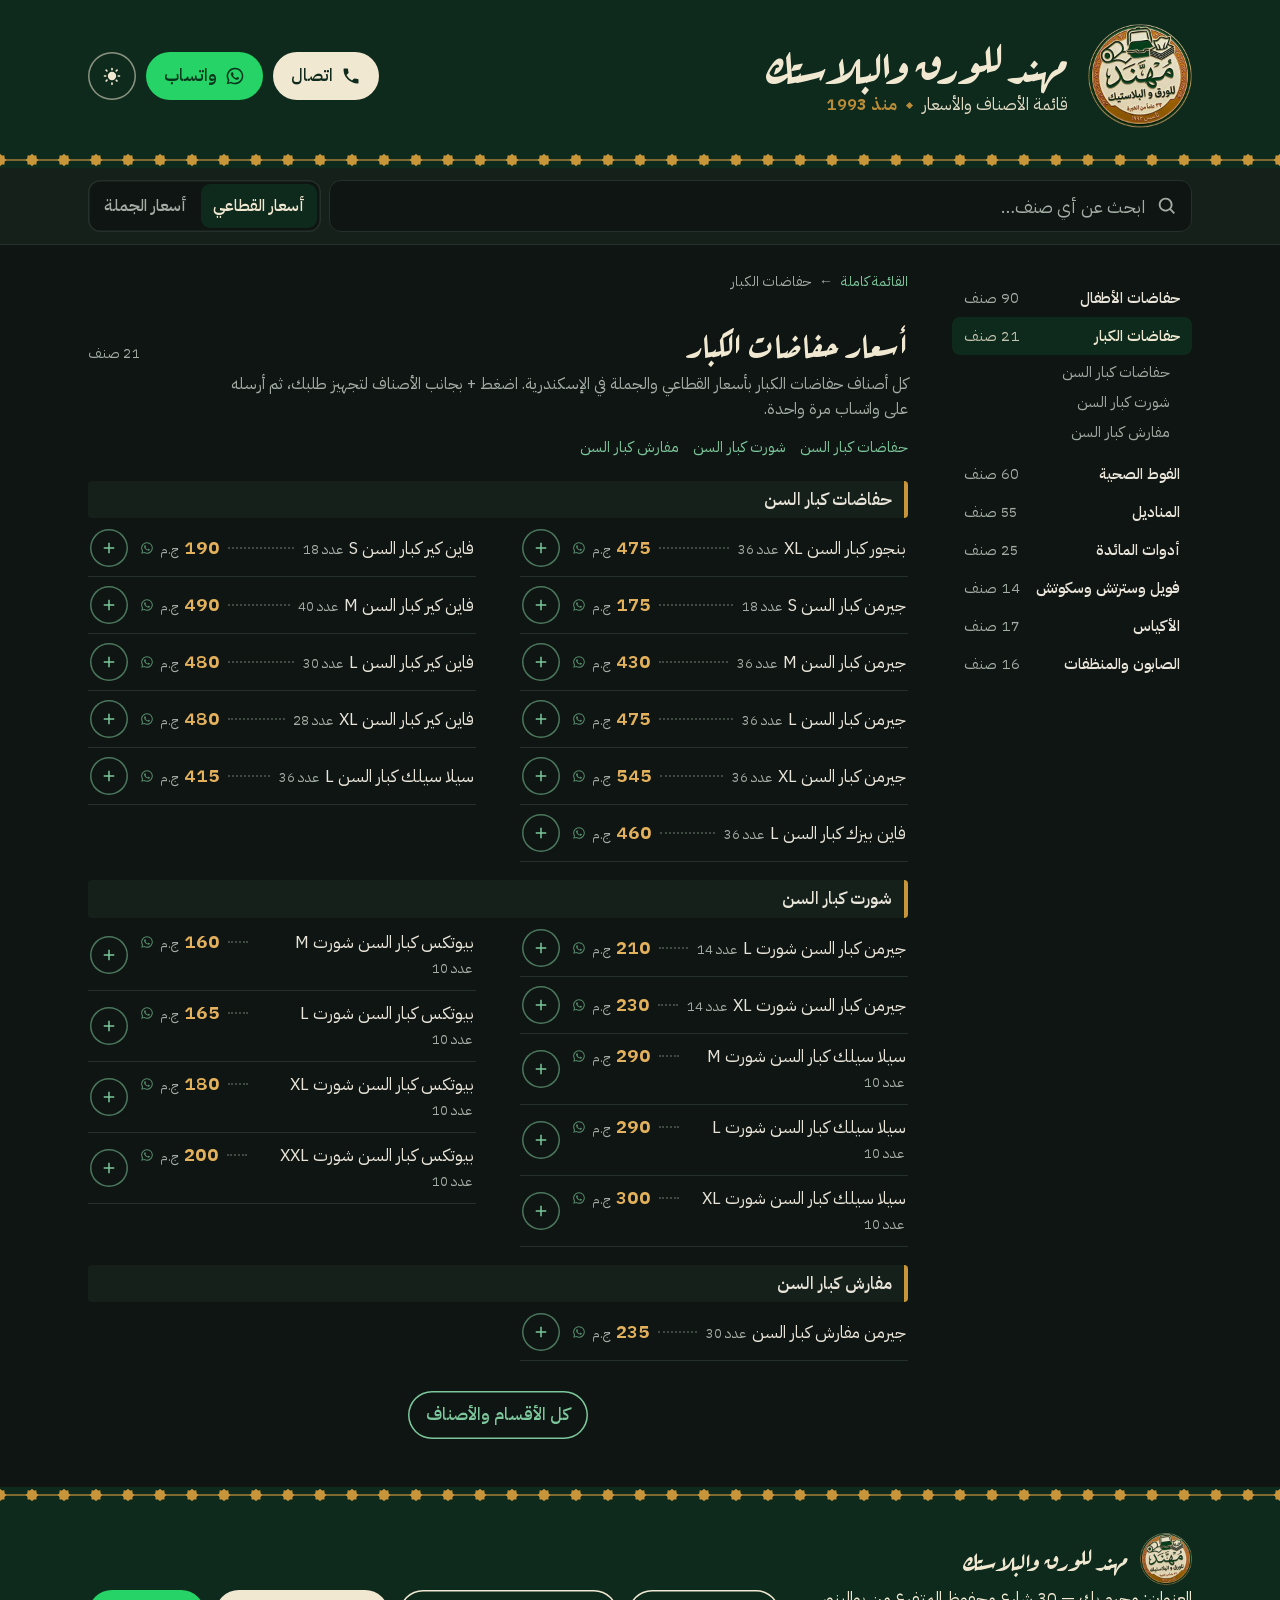
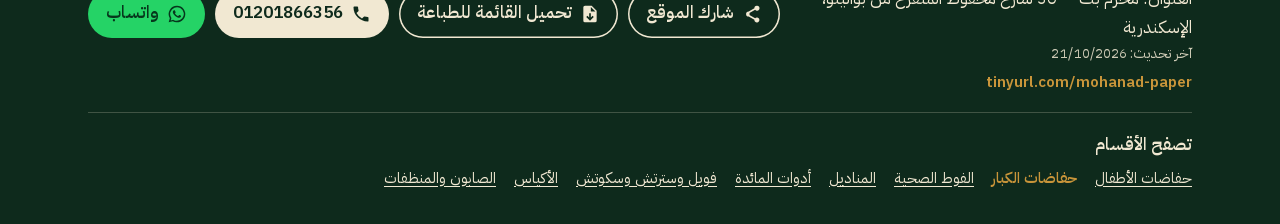
==== adult-care/index.html @ f9e0cb02 "تحديث الموقع: 21/10/2026" ====
<!doctype html>
<html lang="ar-EG" dir="rtl">
<head>
<meta charset="utf-8">
<meta http-equiv="Content-Security-Policy" content="default-src 'none'; script-src 'self' 'sha256-9eelh3zD/TNMWQGXBB+wxtoSGQHvkjI2sVw8g6r19EQ=' https://gc.zgo.at; style-src 'self' 'unsafe-inline'; img-src 'self' data: https://mohanadforpaper-plastic.goatcounter.com; font-src 'self'; connect-src 'self' https://mohanadforpaper-plastic.goatcounter.com; manifest-src 'self'; base-uri 'none'; form-action 'self'; object-src 'none'">
<meta name="referrer" content="strict-origin-when-cross-origin">
<meta name="viewport" content="width=device-width, initial-scale=1, viewport-fit=cover">
<title>أسعار حفاضات الكبار جملة وقطاعي في الإسكندرية | مهند للورق والبلاستك</title>
<meta name="description" content="حفاضات كبار السن، شورت كبار السن، ومفارش كبار السن: أسعار حفاضات الكبار بالجملة والقطاعي في مهند للورق والبلاستك، محرم بك — 30 شارع محفوظ المتفرع من بوالينو، الإسكندرية. اطلب على واتساب.">
<meta name="theme-color" content="#0E2A1C" id="theme-color" data-light="#17432D" data-dark="#0E2A1C">
<meta name="mhnd-build" content="6ec0ffd54ffd486b928156d19df4129b">
<meta name="mhnd-root" content="../">
<meta name="format-detection" content="telephone=no">
<link rel="canonical" href="https://asser22.github.io/MohanadForPaper-Plastic/adult-care/">
<meta property="og:type" content="website">
<meta property="og:locale" content="ar_EG">
<meta property="og:site_name" content="مهند للورق والبلاستك">
<meta property="og:title" content="أسعار حفاضات الكبار جملة وقطاعي في الإسكندرية | مهند للورق والبلاستك">
<meta property="og:description" content="حفاضات كبار السن، شورت كبار السن، ومفارش كبار السن: أسعار حفاضات الكبار بالجملة والقطاعي في مهند للورق والبلاستك، محرم بك — 30 شارع محفوظ المتفرع من بوالينو، الإسكندرية. اطلب على واتساب.">
<meta property="og:url" content="https://asser22.github.io/MohanadForPaper-Plastic/adult-care/">
<meta property="og:image" content="https://asser22.github.io/MohanadForPaper-Plastic/assets/share-adult-care-7db118c96e.jpg">
<meta property="og:image:width" content="1200">
<meta property="og:image:height" content="630">
<meta property="og:image:alt" content="أسعار حفاضات الكبار جملة وقطاعي في الإسكندرية | مهند للورق والبلاستك">
<meta name="twitter:card" content="summary_large_image">
<link rel="icon" type="image/png" sizes="48x48" href="../assets/icon-48-b977ab478d.png">
<link rel="apple-touch-icon" href="../assets/icon-180-ed1270382b.png">
<link rel="manifest" href="../manifest.webmanifest">
<link rel="preload" href="../assets/fonts/plex-arabic-400.woff2" as="font" type="font/woff2" crossorigin>
<link rel="preload" href="../assets/fonts/aref-ruqaa-700.woff2" as="font" type="font/woff2" crossorigin>
<link rel="stylesheet" href="../assets/site-5ad9ae9028.css">
<style>
:root{--sign:#0E2A1C;--sign-ink:#F1E8D2;--gold:#C9953A;--paper:#0F1512;--wash:#16201A;--ink:#E9E5DA;--ink-soft:#A3ACA5;--rule:#26302A;--leader:#3E4A42;--price:#E3B15C;--accent:#7CC79C;--whatsapp:#25D366;--whatsapp-ink:#06361C;--danger:#F2B8B5;--open:#5BD08A}
:root[data-theme="light"]{--sign:#17432D;--sign-ink:#F4ECD8;--gold:#CC9636;--paper:#FFFFFF;--wash:#F6F2E7;--ink:#1A1E1B;--ink-soft:#5D655F;--rule:#E4E1D8;--leader:#CDC6B2;--price:#7E5410;--accent:#1F6B45;--whatsapp:#25D366;--whatsapp-ink:#06361C;--danger:#B3261E;--open:#1F8A4C}
</style>
<script>
(function (d) {
  d.className += " js";
  // From the first paint: wholesale prices for whoever chose them (or opened that link),
  // and the light look for whoever chose it (dark is the shop's default).
  try {
    var p = new URLSearchParams(location.search).get("prices") || localStorage.getItem("mhnd-prices");
    if (p === "wholesale") d.setAttribute("data-prices", "wholesale");
    if (localStorage.getItem("mhnd-theme") === "light") d.setAttribute("data-theme", "light");
  } catch (e) {}
})(document.documentElement);
</script>
<script type="application/ld+json">{"@context":"https://schema.org","@graph":[{"@type":"BreadcrumbList","itemListElement":[{"@type":"ListItem","item":"https://asser22.github.io/MohanadForPaper-Plastic/","name":"مهند للورق والبلاستك","position":1},{"@type":"ListItem","item":"https://asser22.github.io/MohanadForPaper-Plastic/adult-care/","name":"حفاضات الكبار","position":2}]},{"@type":"ItemList","itemListElement":[{"@type":"ListItem","item":{"@type":"Product","category":"حفاضات الكبار / حفاضات كبار السن","name":"بنجور كبار السن XL (عدد 36)","offers":[{"@type":"Offer","name":"سعر القطاعي","price":"475.00","priceCurrency":"EGP","seller":{"@id":"https://asser22.github.io/MohanadForPaper-Plastic/#store"},"url":"https://asser22.github.io/MohanadForPaper-Plastic/adult-care/#i91"}]},"position":1},{"@type":"ListItem","item":{"@type":"Product","category":"حفاضات الكبار / حفاضات كبار السن","name":"جيرمن كبار السن S (عدد 18)","offers":[{"@type":"Offer","name":"سعر القطاعي","price":"175.00","priceCurrency":"EGP","seller":{"@id":"https://asser22.github.io/MohanadForPaper-Plastic/#store"},"url":"https://asser22.github.io/MohanadForPaper-Plastic/adult-care/#i92"}]},"position":2},{"@type":"ListItem","item":{"@type":"Product","category":"حفاضات الكبار / حفاضات كبار السن","name":"جيرمن كبار السن M (عدد 36)","offers":[{"@type":"Offer","name":"سعر القطاعي","price":"430.00","priceCurrency":"EGP","seller":{"@id":"https://asser22.github.io/MohanadForPaper-Plastic/#store"},"url":"https://asser22.github.io/MohanadForPaper-Plastic/adult-care/#i93"}]},"position":3},{"@type":"ListItem","item":{"@type":"Product","category":"حفاضات الكبار / حفاضات كبار السن","name":"جيرمن كبار السن L (عدد 36)","offers":[{"@type":"Offer","name":"سعر القطاعي","price":"475.00","priceCurrency":"EGP","seller":{"@id":"https://asser22.github.io/MohanadForPaper-Plastic/#store"},"url":"https://asser22.github.io/MohanadForPaper-Plastic/adult-care/#i94"}]},"position":4},{"@type":"ListItem","item":{"@type":"Product","category":"حفاضات الكبار / حفاضات كبار السن","name":"جيرمن كبار السن XL (عدد 36)","offers":[{"@type":"Offer","name":"سعر القطاعي","price":"545.00","priceCurrency":"EGP","seller":{"@id":"https://asser22.github.io/MohanadForPaper-Plastic/#store"},"url":"https://asser22.github.io/MohanadForPaper-Plastic/adult-care/#i95"}]},"position":5},{"@type":"ListItem","item":{"@type":"Product","category":"حفاضات الكبار / حفاضات كبار السن","name":"فاين بيزك كبار السن L (عدد 36)","offers":[{"@type":"Offer","name":"سعر القطاعي","price":"460.00","priceCurrency":"EGP","seller":{"@id":"https://asser22.github.io/MohanadForPaper-Plastic/#store"},"url":"https://asser22.github.io/MohanadForPaper-Plastic/adult-care/#i96"}]},"position":6},{"@type":"ListItem","item":{"@type":"Product","category":"حفاضات الكبار / حفاضات كبار السن","name":"فاين كير كبار السن S (عدد 18)","offers":[{"@type":"Offer","name":"سعر القطاعي","price":"190.00","priceCurrency":"EGP","seller":{"@id":"https://asser22.github.io/MohanadForPaper-Plastic/#store"},"url":"https://asser22.github.io/MohanadForPaper-Plastic/adult-care/#i97"}]},"position":7},{"@type":"ListItem","item":{"@type":"Product","category":"حفاضات الكبار / حفاضات كبار السن","name":"فاين كير كبار السن M (عدد 40)","offers":[{"@type":"Offer","name":"سعر القطاعي","price":"490.00","priceCurrency":"EGP","seller":{"@id":"https://asser22.github.io/MohanadForPaper-Plastic/#store"},"url":"https://asser22.github.io/MohanadForPaper-Plastic/adult-care/#i98"}]},"position":8},{"@type":"ListItem","item":{"@type":"Product","category":"حفاضات الكبار / حفاضات كبار السن","name":"فاين كير كبار السن L (عدد 30)","offers":[{"@type":"Offer","name":"سعر القطاعي","price":"480.00","priceCurrency":"EGP","seller":{"@id":"https://asser22.github.io/MohanadForPaper-Plastic/#store"},"url":"https://asser22.github.io/MohanadForPaper-Plastic/adult-care/#i99"}]},"position":9},{"@type":"ListItem","item":{"@type":"Product","category":"حفاضات الكبار / حفاضات كبار السن","name":"فاين كير كبار السن XL (عدد 28)","offers":[{"@type":"Offer","name":"سعر القطاعي","price":"480.00","priceCurrency":"EGP","seller":{"@id":"https://asser22.github.io/MohanadForPaper-Plastic/#store"},"url":"https://asser22.github.io/MohanadForPaper-Plastic/adult-care/#i100"}]},"position":10},{"@type":"ListItem","item":{"@type":"Product","category":"حفاضات الكبار / حفاضات كبار السن","name":"سيلا سيلك كبار السن L (عدد 36)","offers":[{"@type":"Offer","name":"سعر القطاعي","price":"415.00","priceCurrency":"EGP","seller":{"@id":"https://asser22.github.io/MohanadForPaper-Plastic/#store"},"url":"https://asser22.github.io/MohanadForPaper-Plastic/adult-care/#i101"}]},"position":11},{"@type":"ListItem","item":{"@type":"Product","category":"حفاضات الكبار / شورت كبار السن","name":"جيرمن كبار السن شورت L (عدد 14)","offers":[{"@type":"Offer","name":"سعر القطاعي","price":"210.00","priceCurrency":"EGP","seller":{"@id":"https://asser22.github.io/MohanadForPaper-Plastic/#store"},"url":"https://asser22.github.io/MohanadForPaper-Plastic/adult-care/#i102"}]},"position":12},{"@type":"ListItem","item":{"@type":"Product","category":"حفاضات الكبار / شورت كبار السن","name":"جيرمن كبار السن شورت XL (عدد 14)","offers":[{"@type":"Offer","name":"سعر القطاعي","price":"230.00","priceCurrency":"EGP","seller":{"@id":"https://asser22.github.io/MohanadForPaper-Plastic/#store"},"url":"https://asser22.github.io/MohanadForPaper-Plastic/adult-care/#i103"}]},"position":13},{"@type":"ListItem","item":{"@type":"Product","category":"حفاضات الكبار / شورت كبار السن","name":"سيلا سيلك كبار السن شورت M (عدد 10)","offers":[{"@type":"Offer","name":"سعر القطاعي","price":"290.00","priceCurrency":"EGP","seller":{"@id":"https://asser22.github.io/MohanadForPaper-Plastic/#store"},"url":"https://asser22.github.io/MohanadForPaper-Plastic/adult-care/#i104"}]},"position":14},{"@type":"ListItem","item":{"@type":"Product","category":"حفاضات الكبار / شورت كبار السن","name":"سيلا سيلك كبار السن شورت L (عدد 10)","offers":[{"@type":"Offer","name":"سعر القطاعي","price":"290.00","priceCurrency":"EGP","seller":{"@id":"https://asser22.github.io/MohanadForPaper-Plastic/#store"},"url":"https://asser22.github.io/MohanadForPaper-Plastic/adult-care/#i105"}]},"position":15},{"@type":"ListItem","item":{"@type":"Product","category":"حفاضات الكبار / شورت كبار السن","name":"سيلا سيلك كبار السن شورت XL (عدد 10)","offers":[{"@type":"Offer","name":"سعر القطاعي","price":"300.00","priceCurrency":"EGP","seller":{"@id":"https://asser22.github.io/MohanadForPaper-Plastic/#store"},"url":"https://asser22.github.io/MohanadForPaper-Plastic/adult-care/#i106"}]},"position":16},{"@type":"ListItem","item":{"@type":"Product","category":"حفاضات الكبار / شورت كبار السن","name":"بيوتكس كبار السن شورت M (عدد 10)","offers":[{"@type":"Offer","name":"سعر القطاعي","price":"160.00","priceCurrency":"EGP","seller":{"@id":"https://asser22.github.io/MohanadForPaper-Plastic/#store"},"url":"https://asser22.github.io/MohanadForPaper-Plastic/adult-care/#i107"}]},"position":17},{"@type":"ListItem","item":{"@type":"Product","category":"حفاضات الكبار / شورت كبار السن","name":"بيوتكس كبار السن شورت L (عدد 10)","offers":[{"@type":"Offer","name":"سعر القطاعي","price":"165.00","priceCurrency":"EGP","seller":{"@id":"https://asser22.github.io/MohanadForPaper-Plastic/#store"},"url":"https://asser22.github.io/MohanadForPaper-Plastic/adult-care/#i108"}]},"position":18},{"@type":"ListItem","item":{"@type":"Product","category":"حفاضات الكبار / شورت كبار السن","name":"بيوتكس كبار السن شورت XL (عدد 10)","offers":[{"@type":"Offer","name":"سعر القطاعي","price":"180.00","priceCurrency":"EGP","seller":{"@id":"https://asser22.github.io/MohanadForPaper-Plastic/#store"},"url":"https://asser22.github.io/MohanadForPaper-Plastic/adult-care/#i109"}]},"position":19},{"@type":"ListItem","item":{"@type":"Product","category":"حفاضات الكبار / شورت كبار السن","name":"بيوتكس كبار السن شورت XXL (عدد 10)","offers":[{"@type":"Offer","name":"سعر القطاعي","price":"200.00","priceCurrency":"EGP","seller":{"@id":"https://asser22.github.io/MohanadForPaper-Plastic/#store"},"url":"https://asser22.github.io/MohanadForPaper-Plastic/adult-care/#i110"}]},"position":20},{"@type":"ListItem","item":{"@type":"Product","category":"حفاضات الكبار / مفارش كبار السن","name":"جيرمن مفارش كبار السن (عدد 30)","offers":[{"@type":"Offer","name":"سعر القطاعي","price":"235.00","priceCurrency":"EGP","seller":{"@id":"https://asser22.github.io/MohanadForPaper-Plastic/#store"},"url":"https://asser22.github.io/MohanadForPaper-Plastic/adult-care/#i111"}]},"position":21}],"name":"أسعار حفاضات الكبار","numberOfItems":21,"url":"https://asser22.github.io/MohanadForPaper-Plastic/adult-care/"}]}</script>
</head>
<body>
<a class="skip" href="#catalog">انتقل إلى القائمة</a>

<svg width="0" height="0" style="position:absolute" aria-hidden="true" focusable="false">
  <symbol id="i-phone" viewBox="0 0 24 24"><path d="M6.6 10.8a15.2 15.2 0 0 0 6.6 6.6l2.2-2.2a1 1 0 0 1 1-.25 11.4 11.4 0 0 0 3.6.58 1 1 0 0 1 1 1V20a1 1 0 0 1-1 1A17 17 0 0 1 3 4a1 1 0 0 1 1-1h3.5a1 1 0 0 1 1 1c0 1.25.2 2.45.57 3.57a1 1 0 0 1-.25 1.02z"/></symbol>
  <symbol id="i-wa" viewBox="0 0 24 24"><path d="M12 2a10 10 0 0 0-8.6 15.1L2 22l5-1.3A10 10 0 1 0 12 2zm0 18.2a8.2 8.2 0 0 1-4.2-1.15l-.3-.18-3 .78.8-2.9-.2-.3A8.2 8.2 0 1 1 12 20.2zm4.5-6.1c-.25-.12-1.46-.72-1.69-.8-.23-.09-.39-.13-.56.12-.16.25-.64.8-.78.97-.14.16-.29.18-.53.06a6.7 6.7 0 0 1-3.37-2.95c-.25-.44.25-.41.72-1.36.08-.16.04-.3-.02-.43l-.76-1.83c-.2-.48-.4-.41-.56-.42h-.47a.9.9 0 0 0-.65.3 2.7 2.7 0 0 0-.85 2.02 4.7 4.7 0 0 0 1 2.5 10.8 10.8 0 0 0 4.13 3.65c1.54.66 2.14.72 2.9.6.47-.07 1.46-.6 1.66-1.17.2-.58.2-1.07.15-1.17-.07-.1-.23-.16-.47-.28z"/></symbol>
  <symbol id="i-search" viewBox="0 0 24 24"><path d="M10.5 3a7.5 7.5 0 0 1 5.96 12.05l4.25 4.24-1.42 1.42-4.24-4.25A7.5 7.5 0 1 1 10.5 3zm0 2a5.5 5.5 0 1 0 0 11 5.5 5.5 0 0 0 0-11z"/></symbol>
  <symbol id="i-x" viewBox="0 0 24 24"><path d="M6.4 5 12 10.6 17.6 5 19 6.4 13.4 12l5.6 5.6-1.4 1.4-5.6-5.6L6.4 19 5 17.6l5.6-5.6L5 6.4z"/></symbol>
  <symbol id="i-up" viewBox="0 0 24 24"><path d="M12 5.6 19.4 13 18 14.4l-5-5V20h-2V9.4l-5 5L4.6 13z"/></symbol>
  <symbol id="i-file" viewBox="0 0 24 24"><path d="M6 2h8l6 6v12a2 2 0 0 1-2 2H6a2 2 0 0 1-2-2V4a2 2 0 0 1 2-2zm7 1.5V9h5.5zM11 11v5.2l-2.1-2.1-1.4 1.4L12 20l4.5-4.5-1.4-1.4-2.1 2.1V11z"/></symbol>
  <symbol id="i-pin" viewBox="0 0 24 24"><path d="M12 2a7 7 0 0 1 7 7c0 5.2-7 13-7 13S5 14.2 5 9a7 7 0 0 1 7-7zm0 4.5a2.5 2.5 0 1 0 0 5 2.5 2.5 0 0 0 0-5z"/></symbol>
  <symbol id="i-sun" viewBox="0 0 24 24"><path d="M12 7a5 5 0 1 1 0 10 5 5 0 0 1 0-10zm0-5h0a1 1 0 0 1 1 1v1.5a1 1 0 0 1-2 0V3a1 1 0 0 1 1-1zm0 17.5a1 1 0 0 1 1 1V22a1 1 0 0 1-2 0v-1.5a1 1 0 0 1 1-1zM3 11h1.5a1 1 0 0 1 0 2H3a1 1 0 0 1 0-2zm16.5 0H21a1 1 0 0 1 0 2h-1.5a1 1 0 0 1 0-2zM5.6 4.2l1.1 1.1a1 1 0 0 1-1.4 1.4L4.2 5.6a1 1 0 0 1 1.4-1.4zm12.1 12.1 1.1 1.1a1 1 0 0 1-1.4 1.4l-1.1-1.1a1 1 0 0 1 1.4-1.4zM18.8 4.2a1 1 0 0 1 0 1.4l-1.1 1.1a1 1 0 0 1-1.4-1.4l1.1-1.1a1 1 0 0 1 1.4 0zM6.7 16.3a1 1 0 0 1 0 1.4l-1.1 1.1a1 1 0 0 1-1.4-1.4l1.1-1.1a1 1 0 0 1 1.4 0z"/></symbol>
  <symbol id="i-moon" viewBox="0 0 24 24"><path d="M14.5 2.3a1 1 0 0 1 .3 1.1A8 8 0 0 0 20.6 13a1 1 0 0 1 1.3 1.2A10 10 0 1 1 13.4 2a1 1 0 0 1 1.1.3z"/></symbol>
  <symbol id="i-share" viewBox="0 0 24 24"><path d="M18 2a3 3 0 1 1-2.2 5l-6.9 3.7a3 3 0 0 1 0 2.6l6.9 3.7a3 3 0 1 1-.9 1.8l-6.9-3.7a3 3 0 1 1 0-6.2l6.9-3.7A3 3 0 0 1 18 2z"/></symbol>
  <symbol id="i-star" viewBox="0 0 24 24"><path d="M12 1.7l3 4.4 5.3-1-1 5.3 4.4 3-4.4 3 1 5.3-5.3-1-3 4.4-3-4.4-5.3 1 1-5.3-4.4-3 4.4-3-1-5.3 5.3 1z"/></symbol>
  <symbol id="i-plus" viewBox="0 0 24 24"><path d="M11 5h2v6h6v2h-6v6h-2v-6H5v-2h6z"/></symbol>
  <symbol id="i-minus" viewBox="0 0 24 24"><path d="M5 11h14v2H5z"/></symbol>
  <symbol id="i-trash" viewBox="0 0 24 24"><path d="M9 3h6l1 2h4v2H4V5h4l1-2zM6 9h12l-1 12H7L6 9zm4 2v8h1.6v-8H10zm2.4 0v8H14v-8h-1.6z"/></symbol>
  <symbol id="i-bag" viewBox="0 0 24 24"><path d="M7 7V6a5 5 0 0 1 10 0v1h3l-1.2 14H5.2L4 7h3zm2 0h6V6a3 3 0 0 0-6 0v1z"/></symbol>
</svg>

<header class="sign">
  <div class="wrap sign__in">
<a class="sign__home" href="../"><img class="sign__badge" src="../assets/badge-43ed2de1d3.webp" width="104" height="104" alt="شعار مهند للورق والبلاستك"></a>    <div>
<p class="sign__name"><a href="../">مهند للورق والبلاستك</a></p>      <p class="sign__line">قائمة الأصناف والأسعار<span class="sign__since">منذ 1993</span></p>
    </div>
    <div class="sign__contact">
<a class="btn btn--call" href="tel:+201201866356" aria-label="اتصل بالمحل: 01201866356"><svg class="icon" aria-hidden="true"><use href="#i-phone"/></svg>اتصال</a><a class="btn btn--wa" href="https://wa.me/201201866356?text=%D8%A7%D9%84%D8%B3%D9%84%D8%A7%D9%85%20%D8%B9%D9%84%D9%8A%D9%83%D9%85" aria-label="راسل المحل على واتساب"><svg class="icon" aria-hidden="true"><use href="#i-wa"/></svg>واتساب</a>      <button class="btn btn--theme js-only" id="theme" type="button" aria-label="الوضع الفاتح" data-light="الوضع الفاتح" data-dark="الوضع الداكن"><svg class="icon icon--sun" aria-hidden="true"><use href="#i-sun"/></svg><svg class="icon icon--moon" aria-hidden="true"><use href="#i-moon"/></svg></button>
    </div>
  </div>
  <div class="ornament" aria-hidden="true"></div>
</header>

<div class="bar" id="bar">
  <div class="wrap bar__in">
    <div class="bar__row">
    <form class="search" id="search" role="search" action="../" method="get">
      <label class="sr" for="q">ابحث عن صنف</label>
      <svg class="search__icon" aria-hidden="true"><use href="#i-search"/></svg>
      <input class="search__input" id="q" name="q" type="search" placeholder="ابحث عن أي صنف…" autocomplete="off" autocorrect="off" spellcheck="false" enterkeyhint="search">
      <button class="search__clear" id="q-clear" type="button" aria-label="مسح البحث" hidden><svg class="icon" aria-hidden="true"><use href="#i-x"/></svg></button>
    </form>
    <div class="prices" role="radiogroup" aria-label="نوع الأسعار">
      <button class="prices__opt" type="button" role="radio" data-set-prices="retail" aria-checked="true"><span class="prices__short">قطاعي</span><span class="prices__long">أسعار القطاعي</span></button>
      <button class="prices__opt" type="button" role="radio" data-set-prices="wholesale" aria-checked="false"><span class="prices__short">جملة</span><span class="prices__long">أسعار الجملة</span></button>
    </div>
    </div>
    <nav class="chips" id="chips" aria-label="الأقسام">
<a class="chip" href="../baby-diapers/">حفاضات الأطفال</a><a class="chip" href="../adult-care/" aria-current="page">حفاضات الكبار</a><a class="chip" href="../pads/">الفوط الصحية</a><a class="chip" href="../tissues/">المناديل</a><a class="chip" href="../disposables/">أدوات المائدة</a><a class="chip" href="../wraps/">فويل وسترتش وسكوتش</a><a class="chip" href="../bags/">الأكياس</a><a class="chip" href="../cleaning/">الصابون والمنظفات</a>    </nav>
  </div>
</div>

<main class="wrap layout">
  <nav class="toc" aria-label="الأقسام">
    <ol>
      <li>
        <a class="toc__sec" href="../baby-diapers/">حفاضات الأطفال<span>90 صنف</span></a>
      </li>
      <li>
        <a class="toc__sec" href="../adult-care/" aria-current="page">حفاضات الكبار<span>21 صنف</span></a>
<ol class="toc__subs"><li><a href="#s-adult-care-adult-diapers">حفاضات كبار السن</a></li><li><a href="#s-adult-care-adult-pants">شورت كبار السن</a></li><li><a href="#s-adult-care-underpads">مفارش كبار السن</a></li></ol>      </li>
      <li>
        <a class="toc__sec" href="../pads/">الفوط الصحية<span>60 صنف</span></a>
      </li>
      <li>
        <a class="toc__sec" href="../tissues/">المناديل<span>55 صنف</span></a>
      </li>
      <li>
        <a class="toc__sec" href="../disposables/">أدوات المائدة<span>25 صنف</span></a>
      </li>
      <li>
        <a class="toc__sec" href="../wraps/">فويل وسترتش وسكوتش<span>14 صنف</span></a>
      </li>
      <li>
        <a class="toc__sec" href="../bags/">الأكياس<span>17 صنف</span></a>
      </li>
      <li>
        <a class="toc__sec" href="../cleaning/">الصابون والمنظفات<span>16 صنف</span></a>
      </li>
    </ol>
  </nav>

  <div id="catalog">
    <nav class="crumbs" aria-label="أنت هنا"><a href="../">القائمة كاملة</a><span aria-hidden="true">&larr;</span><span aria-current="page">حفاضات الكبار</span></nav>
    <section class="cat" id="s-adult-care" aria-labelledby="s-adult-care-h">
  <div class="cat__head">
    <h1 class="cat__name" id="s-adult-care-h">أسعار حفاضات الكبار</h1>
    <span class="cat__count">21 صنف</span>
  </div>
<p class="cat__intro">كل أصناف حفاضات الكبار بأسعار القطاعي والجملة في الإسكندرية. <span class="js-inline">اضغط + بجانب الأصناف لتجهيز طلبك، ثم أرسله على واتساب مرة واحدة.</span></p>  <nav class="subnav" aria-label="أقسام حفاضات الكبار">
<a href="#s-adult-care-adult-diapers">حفاضات كبار السن</a><a href="#s-adult-care-adult-pants">شورت كبار السن</a><a href="#s-adult-care-underpads">مفارش كبار السن</a>  </nav>
  <section class="sub" id="s-adult-care-adult-diapers">
    <h2 class="sub__name">حفاضات كبار السن</h2>
    <ul class="items">
<li class="item" id="i91">
  <div class="item__body" data-r="47500">
    <div class="item__line">
      <span class="item__name">بنجور كبار السن XL <span class="item__pack">عدد 36</span></span>
      <span class="item__lead" aria-hidden="true"></span>
      <span class="item__slot item__slot--retail"><a class="item__price item__order" href="https://wa.me/201201866356?text=%D8%A7%D9%84%D8%B3%D9%84%D8%A7%D9%85%20%D8%B9%D9%84%D9%8A%D9%83%D9%85%D8%8C%20%D8%B9%D8%A7%D9%8A%D8%B2%20%D8%A3%D8%B7%D9%84%D8%A8%20%D8%A8%D9%86%D8%AC%D9%88%D8%B1%20%D9%83%D8%A8%D8%A7%D8%B1%20%D8%A7%D9%84%D8%B3%D9%86%20XL%20%28%D8%B9%D8%AF%D8%AF%2036%29%20%D9%82%D8%B7%D8%A7%D8%B9%D9%8A%20%D8%A8%D8%B3%D8%B9%D8%B1%20475%20%D8%AC.%D9%85" aria-label="اطلب بنجور كبار السن XL (عدد 36) قطاعي على واتساب">475 <span class="item__cur">ج.م</span><svg class="icon item__wa" aria-hidden="true"><use href="#i-wa"/></svg></a></span>
      <span class="item__slot item__slot--wholesale"><a class="item__ask" href="https://wa.me/201201866356?text=%D8%A7%D9%84%D8%B3%D9%84%D8%A7%D9%85%20%D8%B9%D9%84%D9%8A%D9%83%D9%85%D8%8C%20%D8%A8%D9%83%D8%A7%D9%85%20%D8%A8%D9%86%D8%AC%D9%88%D8%B1%20%D9%83%D8%A8%D8%A7%D8%B1%20%D8%A7%D9%84%D8%B3%D9%86%20XL%20%28%D8%B9%D8%AF%D8%AF%2036%29%20%D8%AC%D9%85%D9%84%D8%A9%D8%9F" aria-label="اسأل عن سعر جملة بنجور كبار السن XL (عدد 36) على واتساب"><svg class="icon" aria-hidden="true"><use href="#i-wa"/></svg>اسأل</a></span>
    </div>
  </div>
</li>
<li class="item" id="i92">
  <div class="item__body" data-r="17500">
    <div class="item__line">
      <span class="item__name">جيرمن كبار السن S <span class="item__pack">عدد 18</span></span>
      <span class="item__lead" aria-hidden="true"></span>
      <span class="item__slot item__slot--retail"><a class="item__price item__order" href="https://wa.me/201201866356?text=%D8%A7%D9%84%D8%B3%D9%84%D8%A7%D9%85%20%D8%B9%D9%84%D9%8A%D9%83%D9%85%D8%8C%20%D8%B9%D8%A7%D9%8A%D8%B2%20%D8%A3%D8%B7%D9%84%D8%A8%20%D8%AC%D9%8A%D8%B1%D9%85%D9%86%20%D9%83%D8%A8%D8%A7%D8%B1%20%D8%A7%D9%84%D8%B3%D9%86%20S%20%28%D8%B9%D8%AF%D8%AF%2018%29%20%D9%82%D8%B7%D8%A7%D8%B9%D9%8A%20%D8%A8%D8%B3%D8%B9%D8%B1%20175%20%D8%AC.%D9%85" aria-label="اطلب جيرمن كبار السن S (عدد 18) قطاعي على واتساب">175 <span class="item__cur">ج.م</span><svg class="icon item__wa" aria-hidden="true"><use href="#i-wa"/></svg></a></span>
      <span class="item__slot item__slot--wholesale"><a class="item__ask" href="https://wa.me/201201866356?text=%D8%A7%D9%84%D8%B3%D9%84%D8%A7%D9%85%20%D8%B9%D9%84%D9%8A%D9%83%D9%85%D8%8C%20%D8%A8%D9%83%D8%A7%D9%85%20%D8%AC%D9%8A%D8%B1%D9%85%D9%86%20%D9%83%D8%A8%D8%A7%D8%B1%20%D8%A7%D9%84%D8%B3%D9%86%20S%20%28%D8%B9%D8%AF%D8%AF%2018%29%20%D8%AC%D9%85%D9%84%D8%A9%D8%9F" aria-label="اسأل عن سعر جملة جيرمن كبار السن S (عدد 18) على واتساب"><svg class="icon" aria-hidden="true"><use href="#i-wa"/></svg>اسأل</a></span>
    </div>
  </div>
</li>
<li class="item" id="i93">
  <div class="item__body" data-r="43000">
    <div class="item__line">
      <span class="item__name">جيرمن كبار السن M <span class="item__pack">عدد 36</span></span>
      <span class="item__lead" aria-hidden="true"></span>
      <span class="item__slot item__slot--retail"><a class="item__price item__order" href="https://wa.me/201201866356?text=%D8%A7%D9%84%D8%B3%D9%84%D8%A7%D9%85%20%D8%B9%D9%84%D9%8A%D9%83%D9%85%D8%8C%20%D8%B9%D8%A7%D9%8A%D8%B2%20%D8%A3%D8%B7%D9%84%D8%A8%20%D8%AC%D9%8A%D8%B1%D9%85%D9%86%20%D9%83%D8%A8%D8%A7%D8%B1%20%D8%A7%D9%84%D8%B3%D9%86%20M%20%28%D8%B9%D8%AF%D8%AF%2036%29%20%D9%82%D8%B7%D8%A7%D8%B9%D9%8A%20%D8%A8%D8%B3%D8%B9%D8%B1%20430%20%D8%AC.%D9%85" aria-label="اطلب جيرمن كبار السن M (عدد 36) قطاعي على واتساب">430 <span class="item__cur">ج.م</span><svg class="icon item__wa" aria-hidden="true"><use href="#i-wa"/></svg></a></span>
      <span class="item__slot item__slot--wholesale"><a class="item__ask" href="https://wa.me/201201866356?text=%D8%A7%D9%84%D8%B3%D9%84%D8%A7%D9%85%20%D8%B9%D9%84%D9%8A%D9%83%D9%85%D8%8C%20%D8%A8%D9%83%D8%A7%D9%85%20%D8%AC%D9%8A%D8%B1%D9%85%D9%86%20%D9%83%D8%A8%D8%A7%D8%B1%20%D8%A7%D9%84%D8%B3%D9%86%20M%20%28%D8%B9%D8%AF%D8%AF%2036%29%20%D8%AC%D9%85%D9%84%D8%A9%D8%9F" aria-label="اسأل عن سعر جملة جيرمن كبار السن M (عدد 36) على واتساب"><svg class="icon" aria-hidden="true"><use href="#i-wa"/></svg>اسأل</a></span>
    </div>
  </div>
</li>
<li class="item" id="i94">
  <div class="item__body" data-r="47500">
    <div class="item__line">
      <span class="item__name">جيرمن كبار السن L <span class="item__pack">عدد 36</span></span>
      <span class="item__lead" aria-hidden="true"></span>
      <span class="item__slot item__slot--retail"><a class="item__price item__order" href="https://wa.me/201201866356?text=%D8%A7%D9%84%D8%B3%D9%84%D8%A7%D9%85%20%D8%B9%D9%84%D9%8A%D9%83%D9%85%D8%8C%20%D8%B9%D8%A7%D9%8A%D8%B2%20%D8%A3%D8%B7%D9%84%D8%A8%20%D8%AC%D9%8A%D8%B1%D9%85%D9%86%20%D9%83%D8%A8%D8%A7%D8%B1%20%D8%A7%D9%84%D8%B3%D9%86%20L%20%28%D8%B9%D8%AF%D8%AF%2036%29%20%D9%82%D8%B7%D8%A7%D8%B9%D9%8A%20%D8%A8%D8%B3%D8%B9%D8%B1%20475%20%D8%AC.%D9%85" aria-label="اطلب جيرمن كبار السن L (عدد 36) قطاعي على واتساب">475 <span class="item__cur">ج.م</span><svg class="icon item__wa" aria-hidden="true"><use href="#i-wa"/></svg></a></span>
      <span class="item__slot item__slot--wholesale"><a class="item__ask" href="https://wa.me/201201866356?text=%D8%A7%D9%84%D8%B3%D9%84%D8%A7%D9%85%20%D8%B9%D9%84%D9%8A%D9%83%D9%85%D8%8C%20%D8%A8%D9%83%D8%A7%D9%85%20%D8%AC%D9%8A%D8%B1%D9%85%D9%86%20%D9%83%D8%A8%D8%A7%D8%B1%20%D8%A7%D9%84%D8%B3%D9%86%20L%20%28%D8%B9%D8%AF%D8%AF%2036%29%20%D8%AC%D9%85%D9%84%D8%A9%D8%9F" aria-label="اسأل عن سعر جملة جيرمن كبار السن L (عدد 36) على واتساب"><svg class="icon" aria-hidden="true"><use href="#i-wa"/></svg>اسأل</a></span>
    </div>
  </div>
</li>
<li class="item" id="i95">
  <div class="item__body" data-r="54500">
    <div class="item__line">
      <span class="item__name">جيرمن كبار السن XL <span class="item__pack">عدد 36</span></span>
      <span class="item__lead" aria-hidden="true"></span>
      <span class="item__slot item__slot--retail"><a class="item__price item__order" href="https://wa.me/201201866356?text=%D8%A7%D9%84%D8%B3%D9%84%D8%A7%D9%85%20%D8%B9%D9%84%D9%8A%D9%83%D9%85%D8%8C%20%D8%B9%D8%A7%D9%8A%D8%B2%20%D8%A3%D8%B7%D9%84%D8%A8%20%D8%AC%D9%8A%D8%B1%D9%85%D9%86%20%D9%83%D8%A8%D8%A7%D8%B1%20%D8%A7%D9%84%D8%B3%D9%86%20XL%20%28%D8%B9%D8%AF%D8%AF%2036%29%20%D9%82%D8%B7%D8%A7%D8%B9%D9%8A%20%D8%A8%D8%B3%D8%B9%D8%B1%20545%20%D8%AC.%D9%85" aria-label="اطلب جيرمن كبار السن XL (عدد 36) قطاعي على واتساب">545 <span class="item__cur">ج.م</span><svg class="icon item__wa" aria-hidden="true"><use href="#i-wa"/></svg></a></span>
      <span class="item__slot item__slot--wholesale"><a class="item__ask" href="https://wa.me/201201866356?text=%D8%A7%D9%84%D8%B3%D9%84%D8%A7%D9%85%20%D8%B9%D9%84%D9%8A%D9%83%D9%85%D8%8C%20%D8%A8%D9%83%D8%A7%D9%85%20%D8%AC%D9%8A%D8%B1%D9%85%D9%86%20%D9%83%D8%A8%D8%A7%D8%B1%20%D8%A7%D9%84%D8%B3%D9%86%20XL%20%28%D8%B9%D8%AF%D8%AF%2036%29%20%D8%AC%D9%85%D9%84%D8%A9%D8%9F" aria-label="اسأل عن سعر جملة جيرمن كبار السن XL (عدد 36) على واتساب"><svg class="icon" aria-hidden="true"><use href="#i-wa"/></svg>اسأل</a></span>
    </div>
  </div>
</li>
<li class="item" id="i96">
  <div class="item__body" data-r="46000">
    <div class="item__line">
      <span class="item__name">فاين بيزك كبار السن L <span class="item__pack">عدد 36</span></span>
      <span class="item__lead" aria-hidden="true"></span>
      <span class="item__slot item__slot--retail"><a class="item__price item__order" href="https://wa.me/201201866356?text=%D8%A7%D9%84%D8%B3%D9%84%D8%A7%D9%85%20%D8%B9%D9%84%D9%8A%D9%83%D9%85%D8%8C%20%D8%B9%D8%A7%D9%8A%D8%B2%20%D8%A3%D8%B7%D9%84%D8%A8%20%D9%81%D8%A7%D9%8A%D9%86%20%D8%A8%D9%8A%D8%B2%D9%83%20%D9%83%D8%A8%D8%A7%D8%B1%20%D8%A7%D9%84%D8%B3%D9%86%20L%20%28%D8%B9%D8%AF%D8%AF%2036%29%20%D9%82%D8%B7%D8%A7%D8%B9%D9%8A%20%D8%A8%D8%B3%D8%B9%D8%B1%20460%20%D8%AC.%D9%85" aria-label="اطلب فاين بيزك كبار السن L (عدد 36) قطاعي على واتساب">460 <span class="item__cur">ج.م</span><svg class="icon item__wa" aria-hidden="true"><use href="#i-wa"/></svg></a></span>
      <span class="item__slot item__slot--wholesale"><a class="item__ask" href="https://wa.me/201201866356?text=%D8%A7%D9%84%D8%B3%D9%84%D8%A7%D9%85%20%D8%B9%D9%84%D9%8A%D9%83%D9%85%D8%8C%20%D8%A8%D9%83%D8%A7%D9%85%20%D9%81%D8%A7%D9%8A%D9%86%20%D8%A8%D9%8A%D8%B2%D9%83%20%D9%83%D8%A8%D8%A7%D8%B1%20%D8%A7%D9%84%D8%B3%D9%86%20L%20%28%D8%B9%D8%AF%D8%AF%2036%29%20%D8%AC%D9%85%D9%84%D8%A9%D8%9F" aria-label="اسأل عن سعر جملة فاين بيزك كبار السن L (عدد 36) على واتساب"><svg class="icon" aria-hidden="true"><use href="#i-wa"/></svg>اسأل</a></span>
    </div>
  </div>
</li>
<li class="item" id="i97">
  <div class="item__body" data-r="19000">
    <div class="item__line">
      <span class="item__name">فاين كير كبار السن S <span class="item__pack">عدد 18</span></span>
      <span class="item__lead" aria-hidden="true"></span>
      <span class="item__slot item__slot--retail"><a class="item__price item__order" href="https://wa.me/201201866356?text=%D8%A7%D9%84%D8%B3%D9%84%D8%A7%D9%85%20%D8%B9%D9%84%D9%8A%D9%83%D9%85%D8%8C%20%D8%B9%D8%A7%D9%8A%D8%B2%20%D8%A3%D8%B7%D9%84%D8%A8%20%D9%81%D8%A7%D9%8A%D9%86%20%D9%83%D9%8A%D8%B1%20%D9%83%D8%A8%D8%A7%D8%B1%20%D8%A7%D9%84%D8%B3%D9%86%20S%20%28%D8%B9%D8%AF%D8%AF%2018%29%20%D9%82%D8%B7%D8%A7%D8%B9%D9%8A%20%D8%A8%D8%B3%D8%B9%D8%B1%20190%20%D8%AC.%D9%85" aria-label="اطلب فاين كير كبار السن S (عدد 18) قطاعي على واتساب">190 <span class="item__cur">ج.م</span><svg class="icon item__wa" aria-hidden="true"><use href="#i-wa"/></svg></a></span>
      <span class="item__slot item__slot--wholesale"><a class="item__ask" href="https://wa.me/201201866356?text=%D8%A7%D9%84%D8%B3%D9%84%D8%A7%D9%85%20%D8%B9%D9%84%D9%8A%D9%83%D9%85%D8%8C%20%D8%A8%D9%83%D8%A7%D9%85%20%D9%81%D8%A7%D9%8A%D9%86%20%D9%83%D9%8A%D8%B1%20%D9%83%D8%A8%D8%A7%D8%B1%20%D8%A7%D9%84%D8%B3%D9%86%20S%20%28%D8%B9%D8%AF%D8%AF%2018%29%20%D8%AC%D9%85%D9%84%D8%A9%D8%9F" aria-label="اسأل عن سعر جملة فاين كير كبار السن S (عدد 18) على واتساب"><svg class="icon" aria-hidden="true"><use href="#i-wa"/></svg>اسأل</a></span>
    </div>
  </div>
</li>
<li class="item" id="i98">
  <div class="item__body" data-r="49000">
    <div class="item__line">
      <span class="item__name">فاين كير كبار السن M <span class="item__pack">عدد 40</span></span>
      <span class="item__lead" aria-hidden="true"></span>
      <span class="item__slot item__slot--retail"><a class="item__price item__order" href="https://wa.me/201201866356?text=%D8%A7%D9%84%D8%B3%D9%84%D8%A7%D9%85%20%D8%B9%D9%84%D9%8A%D9%83%D9%85%D8%8C%20%D8%B9%D8%A7%D9%8A%D8%B2%20%D8%A3%D8%B7%D9%84%D8%A8%20%D9%81%D8%A7%D9%8A%D9%86%20%D9%83%D9%8A%D8%B1%20%D9%83%D8%A8%D8%A7%D8%B1%20%D8%A7%D9%84%D8%B3%D9%86%20M%20%28%D8%B9%D8%AF%D8%AF%2040%29%20%D9%82%D8%B7%D8%A7%D8%B9%D9%8A%20%D8%A8%D8%B3%D8%B9%D8%B1%20490%20%D8%AC.%D9%85" aria-label="اطلب فاين كير كبار السن M (عدد 40) قطاعي على واتساب">490 <span class="item__cur">ج.م</span><svg class="icon item__wa" aria-hidden="true"><use href="#i-wa"/></svg></a></span>
      <span class="item__slot item__slot--wholesale"><a class="item__ask" href="https://wa.me/201201866356?text=%D8%A7%D9%84%D8%B3%D9%84%D8%A7%D9%85%20%D8%B9%D9%84%D9%8A%D9%83%D9%85%D8%8C%20%D8%A8%D9%83%D8%A7%D9%85%20%D9%81%D8%A7%D9%8A%D9%86%20%D9%83%D9%8A%D8%B1%20%D9%83%D8%A8%D8%A7%D8%B1%20%D8%A7%D9%84%D8%B3%D9%86%20M%20%28%D8%B9%D8%AF%D8%AF%2040%29%20%D8%AC%D9%85%D9%84%D8%A9%D8%9F" aria-label="اسأل عن سعر جملة فاين كير كبار السن M (عدد 40) على واتساب"><svg class="icon" aria-hidden="true"><use href="#i-wa"/></svg>اسأل</a></span>
    </div>
  </div>
</li>
<li class="item" id="i99">
  <div class="item__body" data-r="48000">
    <div class="item__line">
      <span class="item__name">فاين كير كبار السن L <span class="item__pack">عدد 30</span></span>
      <span class="item__lead" aria-hidden="true"></span>
      <span class="item__slot item__slot--retail"><a class="item__price item__order" href="https://wa.me/201201866356?text=%D8%A7%D9%84%D8%B3%D9%84%D8%A7%D9%85%20%D8%B9%D9%84%D9%8A%D9%83%D9%85%D8%8C%20%D8%B9%D8%A7%D9%8A%D8%B2%20%D8%A3%D8%B7%D9%84%D8%A8%20%D9%81%D8%A7%D9%8A%D9%86%20%D9%83%D9%8A%D8%B1%20%D9%83%D8%A8%D8%A7%D8%B1%20%D8%A7%D9%84%D8%B3%D9%86%20L%20%28%D8%B9%D8%AF%D8%AF%2030%29%20%D9%82%D8%B7%D8%A7%D8%B9%D9%8A%20%D8%A8%D8%B3%D8%B9%D8%B1%20480%20%D8%AC.%D9%85" aria-label="اطلب فاين كير كبار السن L (عدد 30) قطاعي على واتساب">480 <span class="item__cur">ج.م</span><svg class="icon item__wa" aria-hidden="true"><use href="#i-wa"/></svg></a></span>
      <span class="item__slot item__slot--wholesale"><a class="item__ask" href="https://wa.me/201201866356?text=%D8%A7%D9%84%D8%B3%D9%84%D8%A7%D9%85%20%D8%B9%D9%84%D9%8A%D9%83%D9%85%D8%8C%20%D8%A8%D9%83%D8%A7%D9%85%20%D9%81%D8%A7%D9%8A%D9%86%20%D9%83%D9%8A%D8%B1%20%D9%83%D8%A8%D8%A7%D8%B1%20%D8%A7%D9%84%D8%B3%D9%86%20L%20%28%D8%B9%D8%AF%D8%AF%2030%29%20%D8%AC%D9%85%D9%84%D8%A9%D8%9F" aria-label="اسأل عن سعر جملة فاين كير كبار السن L (عدد 30) على واتساب"><svg class="icon" aria-hidden="true"><use href="#i-wa"/></svg>اسأل</a></span>
    </div>
  </div>
</li>
<li class="item" id="i100">
  <div class="item__body" data-r="48000">
    <div class="item__line">
      <span class="item__name">فاين كير كبار السن XL <span class="item__pack">عدد 28</span></span>
      <span class="item__lead" aria-hidden="true"></span>
      <span class="item__slot item__slot--retail"><a class="item__price item__order" href="https://wa.me/201201866356?text=%D8%A7%D9%84%D8%B3%D9%84%D8%A7%D9%85%20%D8%B9%D9%84%D9%8A%D9%83%D9%85%D8%8C%20%D8%B9%D8%A7%D9%8A%D8%B2%20%D8%A3%D8%B7%D9%84%D8%A8%20%D9%81%D8%A7%D9%8A%D9%86%20%D9%83%D9%8A%D8%B1%20%D9%83%D8%A8%D8%A7%D8%B1%20%D8%A7%D9%84%D8%B3%D9%86%20XL%20%28%D8%B9%D8%AF%D8%AF%2028%29%20%D9%82%D8%B7%D8%A7%D8%B9%D9%8A%20%D8%A8%D8%B3%D8%B9%D8%B1%20480%20%D8%AC.%D9%85" aria-label="اطلب فاين كير كبار السن XL (عدد 28) قطاعي على واتساب">480 <span class="item__cur">ج.م</span><svg class="icon item__wa" aria-hidden="true"><use href="#i-wa"/></svg></a></span>
      <span class="item__slot item__slot--wholesale"><a class="item__ask" href="https://wa.me/201201866356?text=%D8%A7%D9%84%D8%B3%D9%84%D8%A7%D9%85%20%D8%B9%D9%84%D9%8A%D9%83%D9%85%D8%8C%20%D8%A8%D9%83%D8%A7%D9%85%20%D9%81%D8%A7%D9%8A%D9%86%20%D9%83%D9%8A%D8%B1%20%D9%83%D8%A8%D8%A7%D8%B1%20%D8%A7%D9%84%D8%B3%D9%86%20XL%20%28%D8%B9%D8%AF%D8%AF%2028%29%20%D8%AC%D9%85%D9%84%D8%A9%D8%9F" aria-label="اسأل عن سعر جملة فاين كير كبار السن XL (عدد 28) على واتساب"><svg class="icon" aria-hidden="true"><use href="#i-wa"/></svg>اسأل</a></span>
    </div>
  </div>
</li>
<li class="item" id="i101">
  <div class="item__body" data-r="41500">
    <div class="item__line">
      <span class="item__name">سيلا سيلك كبار السن L <span class="item__pack">عدد 36</span></span>
      <span class="item__lead" aria-hidden="true"></span>
      <span class="item__slot item__slot--retail"><a class="item__price item__order" href="https://wa.me/201201866356?text=%D8%A7%D9%84%D8%B3%D9%84%D8%A7%D9%85%20%D8%B9%D9%84%D9%8A%D9%83%D9%85%D8%8C%20%D8%B9%D8%A7%D9%8A%D8%B2%20%D8%A3%D8%B7%D9%84%D8%A8%20%D8%B3%D9%8A%D9%84%D8%A7%20%D8%B3%D9%8A%D9%84%D9%83%20%D9%83%D8%A8%D8%A7%D8%B1%20%D8%A7%D9%84%D8%B3%D9%86%20L%20%28%D8%B9%D8%AF%D8%AF%2036%29%20%D9%82%D8%B7%D8%A7%D8%B9%D9%8A%20%D8%A8%D8%B3%D8%B9%D8%B1%20415%20%D8%AC.%D9%85" aria-label="اطلب سيلا سيلك كبار السن L (عدد 36) قطاعي على واتساب">415 <span class="item__cur">ج.م</span><svg class="icon item__wa" aria-hidden="true"><use href="#i-wa"/></svg></a></span>
      <span class="item__slot item__slot--wholesale"><a class="item__ask" href="https://wa.me/201201866356?text=%D8%A7%D9%84%D8%B3%D9%84%D8%A7%D9%85%20%D8%B9%D9%84%D9%8A%D9%83%D9%85%D8%8C%20%D8%A8%D9%83%D8%A7%D9%85%20%D8%B3%D9%8A%D9%84%D8%A7%20%D8%B3%D9%8A%D9%84%D9%83%20%D9%83%D8%A8%D8%A7%D8%B1%20%D8%A7%D9%84%D8%B3%D9%86%20L%20%28%D8%B9%D8%AF%D8%AF%2036%29%20%D8%AC%D9%85%D9%84%D8%A9%D8%9F" aria-label="اسأل عن سعر جملة سيلا سيلك كبار السن L (عدد 36) على واتساب"><svg class="icon" aria-hidden="true"><use href="#i-wa"/></svg>اسأل</a></span>
    </div>
  </div>
</li>
    </ul>
  </section>
  <section class="sub" id="s-adult-care-adult-pants">
    <h2 class="sub__name">شورت كبار السن</h2>
    <ul class="items">
<li class="item" id="i102">
  <div class="item__body" data-r="21000">
    <div class="item__line">
      <span class="item__name">جيرمن كبار السن شورت L <span class="item__pack">عدد 14</span></span>
      <span class="item__lead" aria-hidden="true"></span>
      <span class="item__slot item__slot--retail"><a class="item__price item__order" href="https://wa.me/201201866356?text=%D8%A7%D9%84%D8%B3%D9%84%D8%A7%D9%85%20%D8%B9%D9%84%D9%8A%D9%83%D9%85%D8%8C%20%D8%B9%D8%A7%D9%8A%D8%B2%20%D8%A3%D8%B7%D9%84%D8%A8%20%D8%AC%D9%8A%D8%B1%D9%85%D9%86%20%D9%83%D8%A8%D8%A7%D8%B1%20%D8%A7%D9%84%D8%B3%D9%86%20%D8%B4%D9%88%D8%B1%D8%AA%20L%20%28%D8%B9%D8%AF%D8%AF%2014%29%20%D9%82%D8%B7%D8%A7%D8%B9%D9%8A%20%D8%A8%D8%B3%D8%B9%D8%B1%20210%20%D8%AC.%D9%85" aria-label="اطلب جيرمن كبار السن شورت L (عدد 14) قطاعي على واتساب">210 <span class="item__cur">ج.م</span><svg class="icon item__wa" aria-hidden="true"><use href="#i-wa"/></svg></a></span>
      <span class="item__slot item__slot--wholesale"><a class="item__ask" href="https://wa.me/201201866356?text=%D8%A7%D9%84%D8%B3%D9%84%D8%A7%D9%85%20%D8%B9%D9%84%D9%8A%D9%83%D9%85%D8%8C%20%D8%A8%D9%83%D8%A7%D9%85%20%D8%AC%D9%8A%D8%B1%D9%85%D9%86%20%D9%83%D8%A8%D8%A7%D8%B1%20%D8%A7%D9%84%D8%B3%D9%86%20%D8%B4%D9%88%D8%B1%D8%AA%20L%20%28%D8%B9%D8%AF%D8%AF%2014%29%20%D8%AC%D9%85%D9%84%D8%A9%D8%9F" aria-label="اسأل عن سعر جملة جيرمن كبار السن شورت L (عدد 14) على واتساب"><svg class="icon" aria-hidden="true"><use href="#i-wa"/></svg>اسأل</a></span>
    </div>
  </div>
</li>
<li class="item" id="i103">
  <div class="item__body" data-r="23000">
    <div class="item__line">
      <span class="item__name">جيرمن كبار السن شورت XL <span class="item__pack">عدد 14</span></span>
      <span class="item__lead" aria-hidden="true"></span>
      <span class="item__slot item__slot--retail"><a class="item__price item__order" href="https://wa.me/201201866356?text=%D8%A7%D9%84%D8%B3%D9%84%D8%A7%D9%85%20%D8%B9%D9%84%D9%8A%D9%83%D9%85%D8%8C%20%D8%B9%D8%A7%D9%8A%D8%B2%20%D8%A3%D8%B7%D9%84%D8%A8%20%D8%AC%D9%8A%D8%B1%D9%85%D9%86%20%D9%83%D8%A8%D8%A7%D8%B1%20%D8%A7%D9%84%D8%B3%D9%86%20%D8%B4%D9%88%D8%B1%D8%AA%20XL%20%28%D8%B9%D8%AF%D8%AF%2014%29%20%D9%82%D8%B7%D8%A7%D8%B9%D9%8A%20%D8%A8%D8%B3%D8%B9%D8%B1%20230%20%D8%AC.%D9%85" aria-label="اطلب جيرمن كبار السن شورت XL (عدد 14) قطاعي على واتساب">230 <span class="item__cur">ج.م</span><svg class="icon item__wa" aria-hidden="true"><use href="#i-wa"/></svg></a></span>
      <span class="item__slot item__slot--wholesale"><a class="item__ask" href="https://wa.me/201201866356?text=%D8%A7%D9%84%D8%B3%D9%84%D8%A7%D9%85%20%D8%B9%D9%84%D9%8A%D9%83%D9%85%D8%8C%20%D8%A8%D9%83%D8%A7%D9%85%20%D8%AC%D9%8A%D8%B1%D9%85%D9%86%20%D9%83%D8%A8%D8%A7%D8%B1%20%D8%A7%D9%84%D8%B3%D9%86%20%D8%B4%D9%88%D8%B1%D8%AA%20XL%20%28%D8%B9%D8%AF%D8%AF%2014%29%20%D8%AC%D9%85%D9%84%D8%A9%D8%9F" aria-label="اسأل عن سعر جملة جيرمن كبار السن شورت XL (عدد 14) على واتساب"><svg class="icon" aria-hidden="true"><use href="#i-wa"/></svg>اسأل</a></span>
    </div>
  </div>
</li>
<li class="item" id="i104">
  <div class="item__body" data-r="29000">
    <div class="item__line">
      <span class="item__name">سيلا سيلك كبار السن شورت M <span class="item__pack">عدد 10</span></span>
      <span class="item__lead" aria-hidden="true"></span>
      <span class="item__slot item__slot--retail"><a class="item__price item__order" href="https://wa.me/201201866356?text=%D8%A7%D9%84%D8%B3%D9%84%D8%A7%D9%85%20%D8%B9%D9%84%D9%8A%D9%83%D9%85%D8%8C%20%D8%B9%D8%A7%D9%8A%D8%B2%20%D8%A3%D8%B7%D9%84%D8%A8%20%D8%B3%D9%8A%D9%84%D8%A7%20%D8%B3%D9%8A%D9%84%D9%83%20%D9%83%D8%A8%D8%A7%D8%B1%20%D8%A7%D9%84%D8%B3%D9%86%20%D8%B4%D9%88%D8%B1%D8%AA%20M%20%28%D8%B9%D8%AF%D8%AF%2010%29%20%D9%82%D8%B7%D8%A7%D8%B9%D9%8A%20%D8%A8%D8%B3%D8%B9%D8%B1%20290%20%D8%AC.%D9%85" aria-label="اطلب سيلا سيلك كبار السن شورت M (عدد 10) قطاعي على واتساب">290 <span class="item__cur">ج.م</span><svg class="icon item__wa" aria-hidden="true"><use href="#i-wa"/></svg></a></span>
      <span class="item__slot item__slot--wholesale"><a class="item__ask" href="https://wa.me/201201866356?text=%D8%A7%D9%84%D8%B3%D9%84%D8%A7%D9%85%20%D8%B9%D9%84%D9%8A%D9%83%D9%85%D8%8C%20%D8%A8%D9%83%D8%A7%D9%85%20%D8%B3%D9%8A%D9%84%D8%A7%20%D8%B3%D9%8A%D9%84%D9%83%20%D9%83%D8%A8%D8%A7%D8%B1%20%D8%A7%D9%84%D8%B3%D9%86%20%D8%B4%D9%88%D8%B1%D8%AA%20M%20%28%D8%B9%D8%AF%D8%AF%2010%29%20%D8%AC%D9%85%D9%84%D8%A9%D8%9F" aria-label="اسأل عن سعر جملة سيلا سيلك كبار السن شورت M (عدد 10) على واتساب"><svg class="icon" aria-hidden="true"><use href="#i-wa"/></svg>اسأل</a></span>
    </div>
  </div>
</li>
<li class="item" id="i105">
  <div class="item__body" data-r="29000">
    <div class="item__line">
      <span class="item__name">سيلا سيلك كبار السن شورت L <span class="item__pack">عدد 10</span></span>
      <span class="item__lead" aria-hidden="true"></span>
      <span class="item__slot item__slot--retail"><a class="item__price item__order" href="https://wa.me/201201866356?text=%D8%A7%D9%84%D8%B3%D9%84%D8%A7%D9%85%20%D8%B9%D9%84%D9%8A%D9%83%D9%85%D8%8C%20%D8%B9%D8%A7%D9%8A%D8%B2%20%D8%A3%D8%B7%D9%84%D8%A8%20%D8%B3%D9%8A%D9%84%D8%A7%20%D8%B3%D9%8A%D9%84%D9%83%20%D9%83%D8%A8%D8%A7%D8%B1%20%D8%A7%D9%84%D8%B3%D9%86%20%D8%B4%D9%88%D8%B1%D8%AA%20L%20%28%D8%B9%D8%AF%D8%AF%2010%29%20%D9%82%D8%B7%D8%A7%D8%B9%D9%8A%20%D8%A8%D8%B3%D8%B9%D8%B1%20290%20%D8%AC.%D9%85" aria-label="اطلب سيلا سيلك كبار السن شورت L (عدد 10) قطاعي على واتساب">290 <span class="item__cur">ج.م</span><svg class="icon item__wa" aria-hidden="true"><use href="#i-wa"/></svg></a></span>
      <span class="item__slot item__slot--wholesale"><a class="item__ask" href="https://wa.me/201201866356?text=%D8%A7%D9%84%D8%B3%D9%84%D8%A7%D9%85%20%D8%B9%D9%84%D9%8A%D9%83%D9%85%D8%8C%20%D8%A8%D9%83%D8%A7%D9%85%20%D8%B3%D9%8A%D9%84%D8%A7%20%D8%B3%D9%8A%D9%84%D9%83%20%D9%83%D8%A8%D8%A7%D8%B1%20%D8%A7%D9%84%D8%B3%D9%86%20%D8%B4%D9%88%D8%B1%D8%AA%20L%20%28%D8%B9%D8%AF%D8%AF%2010%29%20%D8%AC%D9%85%D9%84%D8%A9%D8%9F" aria-label="اسأل عن سعر جملة سيلا سيلك كبار السن شورت L (عدد 10) على واتساب"><svg class="icon" aria-hidden="true"><use href="#i-wa"/></svg>اسأل</a></span>
    </div>
  </div>
</li>
<li class="item" id="i106">
  <div class="item__body" data-r="30000">
    <div class="item__line">
      <span class="item__name">سيلا سيلك كبار السن شورت XL <span class="item__pack">عدد 10</span></span>
      <span class="item__lead" aria-hidden="true"></span>
      <span class="item__slot item__slot--retail"><a class="item__price item__order" href="https://wa.me/201201866356?text=%D8%A7%D9%84%D8%B3%D9%84%D8%A7%D9%85%20%D8%B9%D9%84%D9%8A%D9%83%D9%85%D8%8C%20%D8%B9%D8%A7%D9%8A%D8%B2%20%D8%A3%D8%B7%D9%84%D8%A8%20%D8%B3%D9%8A%D9%84%D8%A7%20%D8%B3%D9%8A%D9%84%D9%83%20%D9%83%D8%A8%D8%A7%D8%B1%20%D8%A7%D9%84%D8%B3%D9%86%20%D8%B4%D9%88%D8%B1%D8%AA%20XL%20%28%D8%B9%D8%AF%D8%AF%2010%29%20%D9%82%D8%B7%D8%A7%D8%B9%D9%8A%20%D8%A8%D8%B3%D8%B9%D8%B1%20300%20%D8%AC.%D9%85" aria-label="اطلب سيلا سيلك كبار السن شورت XL (عدد 10) قطاعي على واتساب">300 <span class="item__cur">ج.م</span><svg class="icon item__wa" aria-hidden="true"><use href="#i-wa"/></svg></a></span>
      <span class="item__slot item__slot--wholesale"><a class="item__ask" href="https://wa.me/201201866356?text=%D8%A7%D9%84%D8%B3%D9%84%D8%A7%D9%85%20%D8%B9%D9%84%D9%8A%D9%83%D9%85%D8%8C%20%D8%A8%D9%83%D8%A7%D9%85%20%D8%B3%D9%8A%D9%84%D8%A7%20%D8%B3%D9%8A%D9%84%D9%83%20%D9%83%D8%A8%D8%A7%D8%B1%20%D8%A7%D9%84%D8%B3%D9%86%20%D8%B4%D9%88%D8%B1%D8%AA%20XL%20%28%D8%B9%D8%AF%D8%AF%2010%29%20%D8%AC%D9%85%D9%84%D8%A9%D8%9F" aria-label="اسأل عن سعر جملة سيلا سيلك كبار السن شورت XL (عدد 10) على واتساب"><svg class="icon" aria-hidden="true"><use href="#i-wa"/></svg>اسأل</a></span>
    </div>
  </div>
</li>
<li class="item" id="i107">
  <div class="item__body" data-r="16000">
    <div class="item__line">
      <span class="item__name">بيوتكس كبار السن شورت M <span class="item__pack">عدد 10</span></span>
      <span class="item__lead" aria-hidden="true"></span>
      <span class="item__slot item__slot--retail"><a class="item__price item__order" href="https://wa.me/201201866356?text=%D8%A7%D9%84%D8%B3%D9%84%D8%A7%D9%85%20%D8%B9%D9%84%D9%8A%D9%83%D9%85%D8%8C%20%D8%B9%D8%A7%D9%8A%D8%B2%20%D8%A3%D8%B7%D9%84%D8%A8%20%D8%A8%D9%8A%D9%88%D8%AA%D9%83%D8%B3%20%D9%83%D8%A8%D8%A7%D8%B1%20%D8%A7%D9%84%D8%B3%D9%86%20%D8%B4%D9%88%D8%B1%D8%AA%20M%20%28%D8%B9%D8%AF%D8%AF%2010%29%20%D9%82%D8%B7%D8%A7%D8%B9%D9%8A%20%D8%A8%D8%B3%D8%B9%D8%B1%20160%20%D8%AC.%D9%85" aria-label="اطلب بيوتكس كبار السن شورت M (عدد 10) قطاعي على واتساب">160 <span class="item__cur">ج.م</span><svg class="icon item__wa" aria-hidden="true"><use href="#i-wa"/></svg></a></span>
      <span class="item__slot item__slot--wholesale"><a class="item__ask" href="https://wa.me/201201866356?text=%D8%A7%D9%84%D8%B3%D9%84%D8%A7%D9%85%20%D8%B9%D9%84%D9%8A%D9%83%D9%85%D8%8C%20%D8%A8%D9%83%D8%A7%D9%85%20%D8%A8%D9%8A%D9%88%D8%AA%D9%83%D8%B3%20%D9%83%D8%A8%D8%A7%D8%B1%20%D8%A7%D9%84%D8%B3%D9%86%20%D8%B4%D9%88%D8%B1%D8%AA%20M%20%28%D8%B9%D8%AF%D8%AF%2010%29%20%D8%AC%D9%85%D9%84%D8%A9%D8%9F" aria-label="اسأل عن سعر جملة بيوتكس كبار السن شورت M (عدد 10) على واتساب"><svg class="icon" aria-hidden="true"><use href="#i-wa"/></svg>اسأل</a></span>
    </div>
  </div>
</li>
<li class="item" id="i108">
  <div class="item__body" data-r="16500">
    <div class="item__line">
      <span class="item__name">بيوتكس كبار السن شورت L <span class="item__pack">عدد 10</span></span>
      <span class="item__lead" aria-hidden="true"></span>
      <span class="item__slot item__slot--retail"><a class="item__price item__order" href="https://wa.me/201201866356?text=%D8%A7%D9%84%D8%B3%D9%84%D8%A7%D9%85%20%D8%B9%D9%84%D9%8A%D9%83%D9%85%D8%8C%20%D8%B9%D8%A7%D9%8A%D8%B2%20%D8%A3%D8%B7%D9%84%D8%A8%20%D8%A8%D9%8A%D9%88%D8%AA%D9%83%D8%B3%20%D9%83%D8%A8%D8%A7%D8%B1%20%D8%A7%D9%84%D8%B3%D9%86%20%D8%B4%D9%88%D8%B1%D8%AA%20L%20%28%D8%B9%D8%AF%D8%AF%2010%29%20%D9%82%D8%B7%D8%A7%D8%B9%D9%8A%20%D8%A8%D8%B3%D8%B9%D8%B1%20165%20%D8%AC.%D9%85" aria-label="اطلب بيوتكس كبار السن شورت L (عدد 10) قطاعي على واتساب">165 <span class="item__cur">ج.م</span><svg class="icon item__wa" aria-hidden="true"><use href="#i-wa"/></svg></a></span>
      <span class="item__slot item__slot--wholesale"><a class="item__ask" href="https://wa.me/201201866356?text=%D8%A7%D9%84%D8%B3%D9%84%D8%A7%D9%85%20%D8%B9%D9%84%D9%8A%D9%83%D9%85%D8%8C%20%D8%A8%D9%83%D8%A7%D9%85%20%D8%A8%D9%8A%D9%88%D8%AA%D9%83%D8%B3%20%D9%83%D8%A8%D8%A7%D8%B1%20%D8%A7%D9%84%D8%B3%D9%86%20%D8%B4%D9%88%D8%B1%D8%AA%20L%20%28%D8%B9%D8%AF%D8%AF%2010%29%20%D8%AC%D9%85%D9%84%D8%A9%D8%9F" aria-label="اسأل عن سعر جملة بيوتكس كبار السن شورت L (عدد 10) على واتساب"><svg class="icon" aria-hidden="true"><use href="#i-wa"/></svg>اسأل</a></span>
    </div>
  </div>
</li>
<li class="item" id="i109">
  <div class="item__body" data-r="18000">
    <div class="item__line">
      <span class="item__name">بيوتكس كبار السن شورت XL <span class="item__pack">عدد 10</span></span>
      <span class="item__lead" aria-hidden="true"></span>
      <span class="item__slot item__slot--retail"><a class="item__price item__order" href="https://wa.me/201201866356?text=%D8%A7%D9%84%D8%B3%D9%84%D8%A7%D9%85%20%D8%B9%D9%84%D9%8A%D9%83%D9%85%D8%8C%20%D8%B9%D8%A7%D9%8A%D8%B2%20%D8%A3%D8%B7%D9%84%D8%A8%20%D8%A8%D9%8A%D9%88%D8%AA%D9%83%D8%B3%20%D9%83%D8%A8%D8%A7%D8%B1%20%D8%A7%D9%84%D8%B3%D9%86%20%D8%B4%D9%88%D8%B1%D8%AA%20XL%20%28%D8%B9%D8%AF%D8%AF%2010%29%20%D9%82%D8%B7%D8%A7%D8%B9%D9%8A%20%D8%A8%D8%B3%D8%B9%D8%B1%20180%20%D8%AC.%D9%85" aria-label="اطلب بيوتكس كبار السن شورت XL (عدد 10) قطاعي على واتساب">180 <span class="item__cur">ج.م</span><svg class="icon item__wa" aria-hidden="true"><use href="#i-wa"/></svg></a></span>
      <span class="item__slot item__slot--wholesale"><a class="item__ask" href="https://wa.me/201201866356?text=%D8%A7%D9%84%D8%B3%D9%84%D8%A7%D9%85%20%D8%B9%D9%84%D9%8A%D9%83%D9%85%D8%8C%20%D8%A8%D9%83%D8%A7%D9%85%20%D8%A8%D9%8A%D9%88%D8%AA%D9%83%D8%B3%20%D9%83%D8%A8%D8%A7%D8%B1%20%D8%A7%D9%84%D8%B3%D9%86%20%D8%B4%D9%88%D8%B1%D8%AA%20XL%20%28%D8%B9%D8%AF%D8%AF%2010%29%20%D8%AC%D9%85%D9%84%D8%A9%D8%9F" aria-label="اسأل عن سعر جملة بيوتكس كبار السن شورت XL (عدد 10) على واتساب"><svg class="icon" aria-hidden="true"><use href="#i-wa"/></svg>اسأل</a></span>
    </div>
  </div>
</li>
<li class="item" id="i110">
  <div class="item__body" data-r="20000">
    <div class="item__line">
      <span class="item__name">بيوتكس كبار السن شورت XXL <span class="item__pack">عدد 10</span></span>
      <span class="item__lead" aria-hidden="true"></span>
      <span class="item__slot item__slot--retail"><a class="item__price item__order" href="https://wa.me/201201866356?text=%D8%A7%D9%84%D8%B3%D9%84%D8%A7%D9%85%20%D8%B9%D9%84%D9%8A%D9%83%D9%85%D8%8C%20%D8%B9%D8%A7%D9%8A%D8%B2%20%D8%A3%D8%B7%D9%84%D8%A8%20%D8%A8%D9%8A%D9%88%D8%AA%D9%83%D8%B3%20%D9%83%D8%A8%D8%A7%D8%B1%20%D8%A7%D9%84%D8%B3%D9%86%20%D8%B4%D9%88%D8%B1%D8%AA%20XXL%20%28%D8%B9%D8%AF%D8%AF%2010%29%20%D9%82%D8%B7%D8%A7%D8%B9%D9%8A%20%D8%A8%D8%B3%D8%B9%D8%B1%20200%20%D8%AC.%D9%85" aria-label="اطلب بيوتكس كبار السن شورت XXL (عدد 10) قطاعي على واتساب">200 <span class="item__cur">ج.م</span><svg class="icon item__wa" aria-hidden="true"><use href="#i-wa"/></svg></a></span>
      <span class="item__slot item__slot--wholesale"><a class="item__ask" href="https://wa.me/201201866356?text=%D8%A7%D9%84%D8%B3%D9%84%D8%A7%D9%85%20%D8%B9%D9%84%D9%8A%D9%83%D9%85%D8%8C%20%D8%A8%D9%83%D8%A7%D9%85%20%D8%A8%D9%8A%D9%88%D8%AA%D9%83%D8%B3%20%D9%83%D8%A8%D8%A7%D8%B1%20%D8%A7%D9%84%D8%B3%D9%86%20%D8%B4%D9%88%D8%B1%D8%AA%20XXL%20%28%D8%B9%D8%AF%D8%AF%2010%29%20%D8%AC%D9%85%D9%84%D8%A9%D8%9F" aria-label="اسأل عن سعر جملة بيوتكس كبار السن شورت XXL (عدد 10) على واتساب"><svg class="icon" aria-hidden="true"><use href="#i-wa"/></svg>اسأل</a></span>
    </div>
  </div>
</li>
    </ul>
  </section>
  <section class="sub" id="s-adult-care-underpads">
    <h2 class="sub__name">مفارش كبار السن</h2>
    <ul class="items">
<li class="item" id="i111">
  <div class="item__body" data-r="23500">
    <div class="item__line">
      <span class="item__name">جيرمن مفارش كبار السن <span class="item__pack">عدد 30</span></span>
      <span class="item__lead" aria-hidden="true"></span>
      <span class="item__slot item__slot--retail"><a class="item__price item__order" href="https://wa.me/201201866356?text=%D8%A7%D9%84%D8%B3%D9%84%D8%A7%D9%85%20%D8%B9%D9%84%D9%8A%D9%83%D9%85%D8%8C%20%D8%B9%D8%A7%D9%8A%D8%B2%20%D8%A3%D8%B7%D9%84%D8%A8%20%D8%AC%D9%8A%D8%B1%D9%85%D9%86%20%D9%85%D9%81%D8%A7%D8%B1%D8%B4%20%D9%83%D8%A8%D8%A7%D8%B1%20%D8%A7%D9%84%D8%B3%D9%86%20%28%D8%B9%D8%AF%D8%AF%2030%29%20%D9%82%D8%B7%D8%A7%D8%B9%D9%8A%20%D8%A8%D8%B3%D8%B9%D8%B1%20235%20%D8%AC.%D9%85" aria-label="اطلب جيرمن مفارش كبار السن (عدد 30) قطاعي على واتساب">235 <span class="item__cur">ج.م</span><svg class="icon item__wa" aria-hidden="true"><use href="#i-wa"/></svg></a></span>
      <span class="item__slot item__slot--wholesale"><a class="item__ask" href="https://wa.me/201201866356?text=%D8%A7%D9%84%D8%B3%D9%84%D8%A7%D9%85%20%D8%B9%D9%84%D9%8A%D9%83%D9%85%D8%8C%20%D8%A8%D9%83%D8%A7%D9%85%20%D8%AC%D9%8A%D8%B1%D9%85%D9%86%20%D9%85%D9%81%D8%A7%D8%B1%D8%B4%20%D9%83%D8%A8%D8%A7%D8%B1%20%D8%A7%D9%84%D8%B3%D9%86%20%28%D8%B9%D8%AF%D8%AF%2030%29%20%D8%AC%D9%85%D9%84%D8%A9%D8%9F" aria-label="اسأل عن سعر جملة جيرمن مفارش كبار السن (عدد 30) على واتساب"><svg class="icon" aria-hidden="true"><use href="#i-wa"/></svg>اسأل</a></span>
    </div>
  </div>
</li>
    </ul>
  </section>
</section>

    <p class="whole"><a class="btn btn--quiet" href="../">كل الأقسام والأصناف</a></p>
  </div>
</main>

<footer class="foot">
  <div class="ornament" aria-hidden="true"></div>
  <div class="wrap foot__in">
    <div>
      <div class="foot__brand">
<img class="foot__badge" src="../assets/badge-43ed2de1d3.webp" width="52" height="52" alt="">        <p class="foot__name">مهند للورق والبلاستك</p>
      </div>
      <address class="foot__addr">
        العنوان: محرم بك — 30 شارع محفوظ المتفرع من بوالينو، الإسكندرية
      </address>
      <p class="foot__updated">آخر تحديث: 21/10/2026</p>
<p class="foot__link"><a href="https://tinyurl.com/mohanad-paper">tinyurl.com/mohanad-paper</a></p>    </div>
    <div class="foot__actions">
<button class="btn btn--line js-only" id="share" type="button" data-url="https://tinyurl.com/mohanad-paper" data-text="قائمة أسعار مهند للورق والبلاستك" data-copied="تم نسخ الرابط ✅"><svg class="icon" aria-hidden="true"><use href="#i-share"/></svg><span>شارك الموقع</span></button><a class="btn btn--line" id="pdf" href="../%D9%82%D8%A7%D8%A6%D9%85%D8%A9-%D8%A7%D9%84%D8%A3%D8%B3%D8%B9%D8%A7%D8%B1-%D9%85%D9%87%D9%86%D8%AF-%D9%84%D9%84%D9%88%D8%B1%D9%82-%D9%88%D8%A7%D9%84%D8%A8%D9%84%D8%A7%D8%B3%D8%AA%D9%83.pdf" data-retail="../%D9%82%D8%A7%D8%A6%D9%85%D8%A9-%D8%A7%D9%84%D8%A3%D8%B3%D8%B9%D8%A7%D8%B1-%D9%85%D9%87%D9%86%D8%AF-%D9%84%D9%84%D9%88%D8%B1%D9%82-%D9%88%D8%A7%D9%84%D8%A8%D9%84%D8%A7%D8%B3%D8%AA%D9%83.pdf" data-wholesale="../%D9%82%D8%A7%D8%A6%D9%85%D8%A9-%D8%A3%D8%B3%D8%B9%D8%A7%D8%B1-%D8%A7%D9%84%D8%AC%D9%85%D9%84%D8%A9-%D9%85%D9%87%D9%86%D8%AF-%D9%84%D9%84%D9%88%D8%B1%D9%82-%D9%88%D8%A7%D9%84%D8%A8%D9%84%D8%A7%D8%B3%D8%AA%D9%83.pdf" download><svg class="icon" aria-hidden="true"><use href="#i-file"/></svg>تحميل القائمة للطباعة</a><a class="btn btn--call" href="tel:+201201866356" aria-label="اتصل بالمحل: 01201866356"><svg class="icon" aria-hidden="true"><use href="#i-phone"/></svg><span class="num">01201866356</span></a><a class="btn btn--wa" href="https://wa.me/201201866356?text=%D8%A7%D9%84%D8%B3%D9%84%D8%A7%D9%85%20%D8%B9%D9%84%D9%8A%D9%83%D9%85" aria-label="راسل المحل على واتساب"><svg class="icon" aria-hidden="true"><use href="#i-wa"/></svg>واتساب</a>    </div>
    <nav class="foot__sections" aria-label="تصفح الأقسام">
      <p class="foot__title">تصفح الأقسام</p>
      <ul><li><a href="../baby-diapers/">حفاضات الأطفال</a></li><li><a href="../adult-care/" aria-current="page">حفاضات الكبار</a></li><li><a href="../pads/">الفوط الصحية</a></li><li><a href="../tissues/">المناديل</a></li><li><a href="../disposables/">أدوات المائدة</a></li><li><a href="../wraps/">فويل وسترتش وسكوتش</a></li><li><a href="../bags/">الأكياس</a></li><li><a href="../cleaning/">الصابون والمنظفات</a></li></ul>
    </nav>
  </div>
</footer>

<button class="totop" id="totop" type="button" aria-label="للأعلى" hidden><svg class="icon" aria-hidden="true"><use href="#i-up"/></svg></button>

<dialog class="photo" id="photo" aria-label="صورة الصنف">
  <button class="photo__close" type="button" aria-label="إغلاق"><svg class="icon" aria-hidden="true"><use href="#i-x"/></svg></button>
  <img class="photo__img" id="photo-img" alt="">
  <p class="photo__cap"><span id="photo-name"></span> <span class="photo__price" id="photo-price"></span></p>
</dialog>

<div class="basket-bar" id="basket-bar" hidden>
  <button class="basket-bar__btn" id="basket-open" type="button" aria-haspopup="dialog"><svg class="icon" aria-hidden="true"><use href="#i-bag"/></svg><span id="basket-count"></span><span class="basket-bar__go">راجع وأرسل</span></button>
</div>
<dialog class="sheet" id="basket" aria-labelledby="basket-title">
  <div class="sheet__head">
    <h2 class="sheet__title" id="basket-title">طلبك</h2>
    <span class="sheet__kind" id="basket-kind"></span>
    <button class="sheet__close" id="basket-close" type="button" aria-label="إغلاق"><svg class="icon" aria-hidden="true"><use href="#i-x"/></svg></button>
  </div>
  <p class="sheet__empty" id="basket-empty" hidden>الطلب فاضي. اضغط + بجانب أي صنف لإضافته.</p>
  <ul class="sheet__list" id="basket-list"></ul>
  <p class="sheet__total" id="basket-total" hidden></p>
  <label class="sr" for="basket-note">اكتب اسمك أو أي ملاحظة (اختياري)</label>
  <textarea class="sheet__note" id="basket-note" rows="2" maxlength="300" placeholder="اكتب اسمك أو أي ملاحظة (اختياري)"></textarea>
  <div class="sheet__actions">
    <a class="btn btn--wa sheet__send" id="basket-send" href="https://wa.me/201201866356?text=%D8%A7%D9%84%D8%B3%D9%84%D8%A7%D9%85%20%D8%B9%D9%84%D9%8A%D9%83%D9%85"><svg class="icon" aria-hidden="true"><use href="#i-wa"/></svg>أرسل الطلب على واتساب</a>
    <button class="sheet__clear" id="basket-clear" type="button"><svg class="icon" aria-hidden="true"><use href="#i-trash"/></svg>امسح الطلب</button>
  </div>
</dialog>

<script type="application/json" id="mhnd-page">{"events":{"ask":"سؤال عن سعر: {item}","basket":"إرسال سلة الطلب","call":"اتصال","missed":"بحث بلا نتيجة: {query}","order":"طلب صنف: {item}","pdf":"تحميل القائمة","share":"مشاركة الموقع","whatsapp":"واتساب"},"hours":[],"style":{"arabic":false,"sep":true,"zeros":true},"text":{"add":"أضف {item} إلى الطلب","added":"{item} في الطلب: {qty}. اضغط لزيادة واحد","am":"ص","ask_price":"اسأل","basket_bar":"طلبك: {count} صنف","basket_clear_confirm":"اضغط مرة ثانية للمسح","basket_less":"قلّل {item}","basket_more":"زوّد {item}","basket_remove":"شيل {item} من الطلب","basket_total":"الإجمالي: {total} ج.م","basket_total_some":"إجمالي الأصناف المسعّرة: {total} ج.م، والباقي يحدده المحل","closed_now":"مغلق الآن — {when}","currency":"ج.م","days":["الاثنين","الثلاثاء","الأربعاء","الخميس","الجمعة","السبت","الأحد"],"kinds":{"retail":"قطاعي","wholesale":"جملة"},"open_now":"مفتوح الآن — يغلق {time}","opens_on":"يفتح {day} {time}","opens_today":"يفتح اليوم {time}","opens_tomorrow":"يفتح بكرة {time}","order_head":"السلام عليكم، عايز أطلب من الموقع ({kind}):","order_line":"{n}. {item} — العدد: {qty}","order_line_priced":"{n}. {item} — العدد: {qty} × {price} ج.م","order_note":"ملاحظة: {note}","order_total":"الإجمالي: {total} ج.م","pm":"م","prices_retail_long":"أسعار القطاعي","prices_wholesale_long":"أسعار الجملة"},"timezone":"Africa/Cairo","whatsapp":"201201866356"}</script>
<script src="../assets/site-93f4048516.js" defer></script>
<script data-goatcounter="https://mohanadforpaper-plastic.goatcounter.com/count" async src="https://gc.zgo.at/count.v5.js" integrity="sha384-atnOLvQb9t+jTSipvd75X2yginT4PjVbqDdlJAmxMm+wYElFmeR6EmLP5bYeoRVQ" crossorigin="anonymous"></script>
</body>
</html>
---- assets/site-5ad9ae9028.css ----
/*
 * The shop's website (docs/16). Colours come from specs/theme.yaml as custom properties
 * written into the page by site/build.py; this file holds layout and type only.
 *
 * The page is the shop's sign over its ledger: the badge's green and gold at the top,
 * then the list as the PDF prints it, leader dots carrying the eye to the price.
 */

@font-face {
  font-family: "Plex Arabic";
  src: url("fonts/plex-arabic-400.woff2") format("woff2");
  font-weight: 400;
  font-display: swap;
}
@font-face {
  font-family: "Plex Arabic";
  src: url("fonts/plex-arabic-600.woff2") format("woff2");
  font-weight: 600;
  font-display: swap;
}
@font-face {
  font-family: "Ruqaa";
  src: url("fonts/aref-ruqaa-700.woff2") format("woff2");
  font-weight: 700;
  font-display: swap;
}

:root {
  --body: "Plex Arabic", "Noto Sans Arabic", "Segoe UI", Tahoma, sans-serif;
  --display: "Ruqaa", "Plex Arabic", serif;
  --heading: var(--sign-ink);
  --gutter: 16px;
  --bar-h: 132px;
  --radius: 12px;
  color-scheme: dark;
}
/* Dark is the shop's default look (owner, 2026-10-20); light is one tap away (☀︎). */
:root[data-theme="light"] {
  --heading: var(--sign);
  color-scheme: light;
}

*,
*::before,
*::after {
  box-sizing: border-box;
}

html {
  -webkit-text-size-adjust: 100%;
  text-size-adjust: 100%;
  scroll-padding-top: var(--bar-h);
}
@media (prefers-reduced-motion: no-preference) {
  html {
    scroll-behavior: smooth;
  }
}

body {
  margin: 0;
  background: var(--paper);
  color: var(--ink);
  font-family: var(--body);
  font-size: 17px;
  line-height: 1.6;
  -webkit-font-smoothing: antialiased;
}

img,
svg {
  display: block;
}

a {
  color: var(--accent);
}

button {
  font: inherit;
  color: inherit;
}

:focus-visible {
  outline: 3px solid var(--accent);
  outline-offset: 2px;
  border-radius: 6px;
}

.sr {
  position: absolute;
  width: 1px;
  height: 1px;
  margin: -1px;
  padding: 0;
  overflow: hidden;
  clip: rect(0 0 0 0);
  white-space: nowrap;
  border: 0;
}

.skip {
  position: absolute;
  inset-inline-start: var(--gutter);
  top: -100px;
  z-index: 30;
  padding: 10px 16px;
  border-radius: 8px;
  background: var(--paper);
  color: var(--ink);
  font-weight: 600;
}
.skip:focus {
  top: 12px;
}

.icon {
  width: 20px;
  height: 20px;
  flex: none;
  fill: currentColor;
}

.wrap {
  width: 100%;
  max-width: 1160px;
  margin-inline: auto;
  padding-inline: var(--gutter);
}

/* ------------------------------------------------------------------ the sign */

.sign {
  background: var(--sign);
  color: var(--sign-ink);
}
.sign :focus-visible,
.foot :focus-visible {
  outline-color: var(--sign-ink);
}

.sign__in {
  display: grid;
  grid-template-columns: auto 1fr;
  align-items: center;
  column-gap: 14px;
  row-gap: 16px;
  padding-block: 18px 20px;
}

.sign__badge {
  width: 76px;
  height: 76px;
}

.sign__name {
  margin: 0;
  font-family: var(--display);
  font-weight: 700;
  font-size: 31px;
  line-height: 1.25;
}

.sign__line {
  margin: 2px 0 0;
  font-size: 15px;
  line-height: 1.5;
  opacity: 0.92;
}
.sign__since {
  color: var(--gold);
  font-weight: 600;
  white-space: nowrap;
}
.sign__since::before {
  content: "";
  display: inline-block;
  width: 5px;
  height: 5px;
  margin-inline: 10px;
  vertical-align: middle;
  background: var(--gold);
  transform: rotate(45deg);
}

.sign__name a {
  color: inherit;
  text-decoration: none;
}
.sign__home {
  display: block;
  border-radius: 50%;
}
.sign__about {
  margin: 4px 0 0;
  font-size: 15px;
  line-height: 1.5;
  opacity: 0.92;
}
/* Open now, or when it opens next: the shop's hours ([site].hours), on the shop's clock. */
.sign__open {
  display: inline-flex;
  align-items: center;
  gap: 8px;
  margin: 8px 0 0;
  padding: 2px 12px;
  border-radius: 999px;
  background: color-mix(in srgb, var(--sign-ink) 12%, transparent);
  font-size: 14px;
  font-weight: 600;
  line-height: 1.7;
}
.sign__open[hidden] {
  display: none;
}
.sign__open::before {
  content: "";
  width: 8px;
  height: 8px;
  border-radius: 50%;
  background: var(--gold);
}
.sign__open--open::before {
  background: var(--open);
}

.sign__contact {
  grid-column: 1 / -1;
  display: grid;
  grid-template-columns: 1fr 1fr auto;
  gap: 10px;
}

.btn {
  display: inline-flex;
  align-items: center;
  justify-content: center;
  gap: 8px;
  min-height: 48px;
  padding: 0 18px;
  border: 0;
  border-radius: 999px;
  font-size: 17px;
  font-weight: 600;
  line-height: 1.2;
  text-decoration: none;
  cursor: pointer;
}
.btn--call {
  background: var(--sign-ink);
  color: var(--sign);
}
.btn--wa {
  background: var(--whatsapp);
  color: var(--whatsapp-ink);
}
.btn--line {
  background: transparent;
  color: var(--sign-ink);
  box-shadow: inset 0 0 0 1.5px var(--sign-ink);
}
.btn--theme {
  display: none;
  width: 48px;
  padding: 0;
  background: transparent;
  color: var(--sign-ink);
  box-shadow: inset 0 0 0 1.5px color-mix(in srgb, var(--sign-ink) 55%, transparent);
}
.js .btn--theme {
  display: inline-flex;
}
.icon--moon,
[data-theme="light"] .icon--sun {
  display: none;
}
[data-theme="light"] .icon--moon {
  display: block;
}
.js .btn.js-only {
  display: inline-flex;
}
.btn--quiet {
  background: transparent;
  color: var(--accent);
  box-shadow: inset 0 0 0 1.5px currentColor;
}
.btn--wa-quiet {
  background: transparent;
  color: var(--accent);
  box-shadow: inset 0 0 0 1.5px currentColor;
}
.btn .num {
  direction: ltr;
  unicode-bidi: isolate;
}

/* The gold band under the sign and over the footer: the badge's ring, unrolled. */
.ornament {
  height: 16px;
  background-color: var(--gold);
  -webkit-mask: var(--ornament) repeat-x center / 32px 16px;
  mask: var(--ornament) repeat-x center / 32px 16px;
  --ornament: url("data:image/svg+xml,%3Csvg xmlns='http://www.w3.org/2000/svg' viewBox='0 0 32 16'%3E%3Crect x='0' y='7.4' width='32' height='1.2'/%3E%3Crect x='11.5' y='3.5' width='9' height='9'/%3E%3Crect x='11.5' y='3.5' width='9' height='9' transform='rotate(45 16 8)'/%3E%3C/svg%3E");
}

/* ------------------------------------------------------------------ search bar */

.bar {
  position: sticky;
  top: 0;
  z-index: 20;
  background: var(--wash);
  border-bottom: 1px solid var(--rule);
}
.bar__in {
  padding-block: 12px;
}

.bar__row {
  display: flex;
  gap: 8px;
}

.search {
  position: relative;
  flex: 1;
  min-width: 0;
  margin: 0;
}

/* Retail or wholesale prices (owner, 2026-10-20): retail unless the reader picks
   wholesale, always in reach at the top. The page shows one price column at a time. */
.prices {
  display: none;
  flex: none;
  gap: 2px;
  padding: 4px;
  border-radius: var(--radius);
  background: var(--paper);
  box-shadow: inset 0 0 0 1.5px var(--rule);
}
.js .prices {
  display: inline-flex;
}
.prices__opt {
  min-width: 58px;
  padding: 0 12px;
  border: 0;
  border-radius: 9px;
  background: transparent;
  color: var(--ink-soft);
  font-size: 16px;
  font-weight: 600;
  line-height: 1;
  white-space: nowrap;
  cursor: pointer;
}
.prices__opt[aria-checked="true"] {
  background: var(--sign);
  color: var(--sign-ink);
}
@media (prefers-reduced-motion: no-preference) {
  .prices__opt {
    transition:
      background-color 0.15s ease,
      color 0.15s ease;
  }
}
.prices__long {
  display: none;
}

.item__slot {
  display: contents;
}
.item__slot--wholesale,
[data-prices="wholesale"] .item__slot--retail {
  display: none;
}
[data-prices="wholesale"] .item__slot--wholesale {
  display: contents;
}
.search__icon {
  position: absolute;
  inset-inline-start: 14px;
  top: 50%;
  width: 22px;
  height: 22px;
  margin-top: -11px;
  color: var(--ink-soft);
  fill: currentColor;
  pointer-events: none;
}
.search__input {
  width: 100%;
  height: 52px;
  padding-inline: 46px 48px;
  border: 1.5px solid var(--rule);
  border-radius: var(--radius);
  background: var(--paper);
  color: var(--ink);
  font: inherit;
  font-size: 18px;
  -webkit-appearance: none;
  appearance: none;
}
.search__input::placeholder {
  color: var(--ink-soft);
  opacity: 1;
}
.search__input::-webkit-search-cancel-button {
  display: none;
}
.search__input:focus {
  border-color: var(--accent);
  outline: none;
  box-shadow: 0 0 0 3px color-mix(in srgb, var(--accent) 22%, transparent);
}
.search__clear {
  position: absolute;
  inset-inline-end: 4px;
  top: 4px;
  width: 44px;
  height: 44px;
  display: grid;
  place-items: center;
  padding: 0;
  border: 0;
  border-radius: 10px;
  background: transparent;
  color: var(--ink-soft);
  cursor: pointer;
}
.search__clear[hidden] {
  display: none;
}

.chips {
  display: flex;
  gap: 8px;
  margin: 10px calc(var(--gutter) * -1) 0;
  padding: 2px var(--gutter);
  overflow-x: auto;
  scrollbar-width: none;
  overscroll-behavior-x: contain;
}
.chips::-webkit-scrollbar {
  display: none;
}
.chip {
  flex: none;
  padding: 7px 15px;
  border-radius: 999px;
  background: var(--paper);
  box-shadow: inset 0 0 0 1px var(--rule);
  color: var(--ink);
  font-size: 15px;
  font-weight: 600;
  line-height: 1.5;
  text-decoration: none;
  white-space: nowrap;
}
.chip[aria-current] {
  background: var(--sign);
  box-shadow: none;
  color: var(--sign-ink);
}

/* ------------------------------------------------------------------ the list */

.layout {
  padding-block: 8px 48px;
}

.toc {
  display: none;
}

.cat {
  padding-top: 26px;
}
.cat[hidden],
.results[hidden],
#catalog[hidden] {
  display: none;
}

.cat__head {
  display: flex;
  align-items: baseline;
  justify-content: space-between;
  gap: 12px;
  margin: 0 0 6px;
}
.cat__name {
  margin: 0;
  color: var(--heading);
  font-family: var(--display);
  font-weight: 700;
  font-size: 29px;
  line-height: 1.35;
}
.cat__count {
  color: var(--ink-soft);
  font-size: 14px;
  white-space: nowrap;
}

.subnav {
  display: flex;
  flex-wrap: wrap;
  gap: 4px 14px;
  margin: 0 0 6px;
  font-size: 15px;
}
.subnav a {
  padding-block: 4px;
  text-decoration: none;
}
.subnav a:hover {
  text-decoration: underline;
}

.sub {
  scroll-margin-top: calc(var(--bar-h) + 8px);
}
/* The brand stays in view while its items scroll under it. */
.sub__name {
  position: sticky;
  top: var(--bar-h);
  z-index: 5;
  margin: 18px 0 2px;
  padding: 6px 12px;
  border-inline-start: 4px solid var(--gold);
  border-radius: 4px;
  background: var(--wash);
  color: var(--ink);
  font-size: 17px;
  font-weight: 600;
  line-height: 1.5;
}

.items {
  margin: 0;
  padding: 0;
  list-style: none;
}

.item {
  display: flex;
  align-items: center;
  gap: 12px;
  min-height: 52px;
  padding: 9px 2px;
  border-bottom: 1px solid var(--rule);
  break-inside: avoid;
}
.item__body {
  flex: 1;
  min-width: 0;
}
.item__line {
  display: flex;
  align-items: baseline;
}
.item__name {
  flex: 0 1 auto;
  min-width: 0;
  font-size: 17px;
  line-height: 1.5;
  overflow-wrap: anywhere;
}
.item__pack {
  margin-inline-start: 2px;
  color: var(--ink-soft);
  font-size: 14px;
  white-space: nowrap;
}
.item__lead {
  flex: 1 1 20px;
  min-width: 20px;
  height: 1px;
  margin-inline: 8px;
  border-bottom: 2px dotted var(--leader);
  transform: translateY(-0.3em);
}
.item__price {
  flex: none;
  color: var(--price);
  font-size: 19px;
  font-weight: 600;
  line-height: 1.4;
  white-space: nowrap;
  font-variant-numeric: tabular-nums;
}
.item__cur {
  margin-inline-start: 1px;
  color: var(--ink-soft);
  font-size: 13px;
  font-weight: 400;
}
/* A price is also the way to order it: tapping it opens WhatsApp with the order written. */
.item__order {
  text-decoration: none;
}
.item__order:hover .item__wa,
.item__order:focus-visible .item__wa {
  opacity: 1;
}
.item__wa {
  display: inline-block;
  width: 14px;
  height: 14px;
  margin-inline-start: 6px;
  vertical-align: -1px;
  color: var(--accent);
  opacity: 0.65;
}
.item__price--none {
  color: var(--ink-soft);
  font-weight: 400;
}
.item__ask {
  flex: none;
  display: inline-flex;
  align-items: center;
  gap: 5px;
  padding: 3px 11px;
  border-radius: 999px;
  box-shadow: inset 0 0 0 1px color-mix(in srgb, var(--accent) 45%, transparent);
  color: var(--accent);
  font-size: 14px;
  font-weight: 600;
  line-height: 1.6;
  text-decoration: none;
  white-space: nowrap;
}
.item__ask .icon {
  width: 15px;
  height: 15px;
}
.item__ask:hover {
  background: color-mix(in srgb, var(--accent) 8%, transparent);
}
/* + beside each item: into the order basket. Shows how many once it is in. */
.item__add {
  flex: none;
  display: inline-flex;
  align-items: center;
  justify-content: center;
  min-width: 38px;
  height: 38px;
  padding: 0 8px;
  border: 0;
  border-radius: 999px;
  background: transparent;
  box-shadow: inset 0 0 0 1.5px color-mix(in srgb, var(--accent) 55%, transparent);
  color: var(--accent);
  font-size: 16px;
  font-weight: 600;
  font-variant-numeric: tabular-nums;
  cursor: pointer;
}
.item__add .icon {
  width: 18px;
  height: 18px;
}
.item__qty:empty {
  display: none;
}
.item__add--in {
  background: var(--accent);
  box-shadow: none;
  color: var(--paper);
}
.item__add--in .icon {
  display: none;
}
.item__add:active {
  transform: scale(0.94);
}
.item__where {
  display: block;
  color: var(--ink-soft);
  font-size: 13px;
  line-height: 1.5;
}

.item__pic {
  flex: none;
  width: 60px;
  height: 60px;
  padding: 0;
  overflow: hidden;
  border: 0;
  border-radius: 10px;
  background: var(--wash);
  cursor: zoom-in;
}
.item__pic img {
  width: 100%;
  height: 100%;
  object-fit: cover;
}
/* An item without a picture beside items with one: the badge's star, not an empty box. */
.item__pic--none {
  display: grid;
  place-items: center;
  color: var(--gold);
  cursor: default;
}
.item__pic--none .icon {
  width: 22px;
  height: 22px;
  opacity: 0.55;
}

/* ------------------------------------------------------------------ a section's page */

.crumbs {
  display: flex;
  flex-wrap: wrap;
  gap: 8px;
  padding-top: 18px;
  color: var(--ink-soft);
  font-size: 14px;
}
.crumbs a {
  text-decoration: none;
}
.crumbs a:hover {
  text-decoration: underline;
}
.cat__intro {
  max-width: 70ch;
  margin: 0 0 8px;
  color: var(--ink-soft);
  font-size: 16px;
}
.hint {
  margin: 14px 0 0;
  color: var(--ink-soft);
  font-size: 15px;
}
.js-inline {
  display: none;
}
.js .js-inline {
  display: inline;
}
.whole {
  margin: 30px 0 0;
  text-align: center;
}

/* ------------------------------------------------------------------ search results */

.results {
  padding-top: 18px;
}
.results__head {
  margin: 0 0 4px;
  color: var(--ink-soft);
  font-size: 15px;
}
.results__empty {
  margin-top: 8px;
  padding: 28px 20px;
  border-radius: var(--radius);
  background: var(--wash);
  text-align: center;
}
.results__empty[hidden] {
  display: none;
}
.results__empty p {
  margin: 0 0 16px;
}

/* ------------------------------------------------------------------ footer */

.foot {
  background: var(--sign);
  color: var(--sign-ink);
}
.foot__in {
  display: grid;
  gap: 18px;
  padding-block: 30px calc(34px + env(safe-area-inset-bottom));
}
.foot__brand {
  display: flex;
  align-items: center;
  gap: 12px;
}
.foot__badge {
  width: 52px;
  height: 52px;
}
.foot__name {
  margin: 0;
  font-family: var(--display);
  font-size: 24px;
  font-weight: 700;
  line-height: 1.3;
}
.foot__addr {
  margin: 0;
  font-style: normal;
  line-height: 1.7;
}
.foot__addr a {
  color: inherit;
}
.foot__actions {
  display: flex;
  flex-wrap: wrap;
  gap: 10px;
}
.foot__link {
  margin: 4px 0 0;
  font-size: 15px;
  font-weight: 600;
  direction: ltr;
  text-align: right;
}
.foot__link a {
  color: var(--gold);
  text-decoration: none;
}
.foot__hours {
  margin: 0;
  font-size: 15px;
  line-height: 1.7;
}
.foot__sections {
  grid-column: 1 / -1;
  padding-top: 18px;
  border-top: 1px solid color-mix(in srgb, var(--sign-ink) 22%, transparent);
}
.foot__title {
  margin: 0 0 8px;
  font-weight: 600;
}
.foot__sections ul {
  display: flex;
  flex-wrap: wrap;
  gap: 6px 18px;
  margin: 0;
  padding: 0;
  list-style: none;
  font-size: 15px;
}
.foot__sections a {
  color: inherit;
  text-underline-offset: 3px;
}
.foot__sections a[aria-current] {
  color: var(--gold);
  font-weight: 600;
  text-decoration: none;
}
.foot__updated {
  margin: 0;
  font-size: 14px;
  opacity: 0.85;
}

/* ------------------------------------------------------------------ picture viewer */

.photo {
  width: min(94vw, 760px);
  max-height: 92vh;
  padding: 0;
  border: 0;
  border-radius: 16px;
  background: var(--paper);
  color: var(--ink);
  overflow: hidden;
}
.photo::backdrop {
  background: rgb(8 14 10 / 0.78);
}
.photo__img {
  width: 100%;
  max-height: 74vh;
  object-fit: contain;
  background: #fff;
}
.photo__cap {
  margin: 0;
  padding: 12px 18px 16px;
  font-weight: 600;
}
.photo__price {
  margin-inline-start: 8px;
  color: var(--price);
  white-space: nowrap;
}
.photo__close {
  position: absolute;
  inset-inline-end: 10px;
  top: 10px;
  width: 44px;
  height: 44px;
  display: grid;
  place-items: center;
  padding: 0;
  border: 0;
  border-radius: 50%;
  background: rgb(255 255 255 / 0.92);
  color: #1a1e1b;
  cursor: pointer;
}

/* ------------------------------------------------------------------ the order basket */

/* The order waiting at the bottom of the screen, one tap from WhatsApp. */
.basket-bar {
  position: fixed;
  inset-inline: 0;
  bottom: 0;
  z-index: 18;
  padding: 10px var(--gutter) calc(10px + env(safe-area-inset-bottom));
  background: linear-gradient(transparent, color-mix(in srgb, var(--paper) 88%, transparent) 30%);
  pointer-events: none;
}
.basket-bar[hidden] {
  display: none;
}
.basket-bar__btn {
  display: flex;
  align-items: center;
  gap: 10px;
  width: 100%;
  max-width: 560px;
  min-height: 54px;
  margin-inline: auto;
  padding: 0 20px;
  border: 0;
  border-radius: 999px;
  background: var(--whatsapp);
  color: var(--whatsapp-ink);
  font-size: 17px;
  font-weight: 600;
  box-shadow: 0 6px 20px rgb(0 0 0 / 0.28);
  cursor: pointer;
  pointer-events: auto;
}
.basket-bar__go {
  margin-inline-start: auto;
}
.has-basket .totop {
  bottom: calc(80px + env(safe-area-inset-bottom));
}
.has-basket .foot__in {
  padding-bottom: calc(110px + env(safe-area-inset-bottom));
}

/* The order itself: a sheet from the bottom on a phone, a card on a wide screen. */
.sheet {
  width: 100%;
  max-width: 640px;
  max-height: 88vh;
  margin: auto auto 0;
  padding: 18px var(--gutter) calc(18px + env(safe-area-inset-bottom));
  border: 0;
  border-radius: 18px 18px 0 0;
  background: var(--paper);
  color: var(--ink);
  overflow-y: auto;
}
.sheet::backdrop {
  background: rgb(8 14 10 / 0.7);
}
.sheet__head {
  display: flex;
  align-items: center;
  gap: 12px;
  margin-bottom: 6px;
}
.sheet__title {
  margin: 0;
  color: var(--heading);
  font-family: var(--display);
  font-size: 28px;
  line-height: 1.3;
}
.sheet__kind {
  color: var(--ink-soft);
  font-size: 14px;
}
.sheet__close {
  display: grid;
  place-items: center;
  width: 44px;
  height: 44px;
  margin-inline-start: auto;
  padding: 0;
  border: 0;
  border-radius: 50%;
  background: var(--wash);
  cursor: pointer;
}
.sheet__empty {
  margin: 18px 0;
  color: var(--ink-soft);
}
.sheet__empty[hidden],
.sheet__total[hidden] {
  display: none;
}
.sheet__list {
  margin: 0;
  padding: 0;
  list-style: none;
}
.line {
  display: grid;
  grid-template-columns: 1fr auto;
  grid-template-areas:
    "name remove"
    "price step";
  align-items: center;
  gap: 4px 12px;
  padding: 12px 0;
  border-bottom: 1px solid var(--rule);
}
.line__name {
  grid-area: name;
  font-weight: 600;
  overflow-wrap: anywhere;
}
.line__price {
  grid-area: price;
  color: var(--price);
  font-weight: 600;
  font-variant-numeric: tabular-nums;
}
.line__step {
  grid-area: step;
  display: inline-flex;
  align-items: center;
  gap: 6px;
}
.line__qty {
  min-width: 2.2em;
  font-size: 18px;
  font-weight: 600;
  text-align: center;
  font-variant-numeric: tabular-nums;
}
.line__btn {
  display: grid;
  place-items: center;
  width: 40px;
  height: 40px;
  padding: 0;
  border: 0;
  border-radius: 50%;
  background: transparent;
  box-shadow: inset 0 0 0 1.5px var(--rule);
  color: var(--ink);
  cursor: pointer;
}
.line__btn--remove {
  grid-area: remove;
  box-shadow: none;
  color: var(--ink-soft);
}
.line__btn--remove:hover {
  color: var(--danger);
}
.sheet__total {
  margin: 14px 0 0;
  color: var(--price);
  font-size: 18px;
  font-weight: 600;
}
.sheet__note {
  display: block;
  width: 100%;
  margin: 16px 0 0;
  padding: 10px 14px;
  border: 1.5px solid var(--rule);
  border-radius: var(--radius);
  background: var(--paper);
  color: var(--ink);
  font: inherit;
  font-size: 16px;
  resize: vertical;
}
.sheet__note:focus {
  border-color: var(--accent);
  outline: none;
}
.sheet__actions {
  display: flex;
  flex-wrap: wrap;
  align-items: center;
  gap: 10px 16px;
  margin-top: 16px;
}
.sheet__send {
  flex: 1 1 260px;
}
.sheet__send[aria-disabled] {
  opacity: 0.5;
  pointer-events: none;
}
.sheet__clear {
  display: inline-flex;
  align-items: center;
  gap: 6px;
  min-height: 44px;
  padding: 0 6px;
  border: 0;
  background: transparent;
  color: var(--danger);
  font-weight: 600;
  cursor: pointer;
}

/* Centred: over the leader dots it hides no name, price or button. */
.totop {
  position: fixed;
  left: calc(50% - 24px);
  bottom: calc(14px + env(safe-area-inset-bottom));
  z-index: 15;
  width: 48px;
  height: 48px;
  display: grid;
  place-items: center;
  padding: 0;
  border: 0;
  border-radius: 50%;
  background: var(--sign);
  color: var(--sign-ink);
  box-shadow: 0 4px 14px rgb(0 0 0 / 0.22);
  cursor: pointer;
}
.totop[hidden] {
  display: none;
}

.js-only {
  display: none;
}
.js .js-only {
  display: block;
}

/* ------------------------------------------------------------------ wider screens */

@media (min-width: 560px) {
  .prices__short {
    display: none;
  }
  .prices__long {
    display: inline;
  }
}

@media (min-width: 720px) {
  :root {
    --gutter: 28px;
  }
  .sheet {
    margin: auto;
    border-radius: 18px;
  }
  .sign__in {
    grid-template-columns: auto 1fr auto;
    column-gap: 20px;
    padding-block: 24px;
  }
  .sign__badge {
    width: 104px;
    height: 104px;
  }
  .sign__name {
    font-size: 44px;
  }
  .sign__line {
    font-size: 17px;
  }
  .sign__contact {
    grid-column: auto;
    display: flex;
  }
  .cat__name {
    font-size: 34px;
  }
  .foot__in {
    grid-template-columns: 1fr auto;
    align-items: center;
  }
}

@media (min-width: 1024px) {
  .chips {
    display: none;
  }
  .layout {
    display: grid;
    grid-template-columns: 240px minmax(0, 1fr);
    gap: 44px;
  }
  .toc {
    display: block;
    position: sticky;
    top: calc(var(--bar-h) + 20px);
    align-self: start;
    max-height: calc(100vh - var(--bar-h) - 40px);
    margin-top: 26px;
    overflow-y: auto;
    font-size: 15px;
  }
  .toc ol {
    margin: 0;
    padding: 0;
    list-style: none;
  }
  .toc__sec {
    display: flex;
    justify-content: space-between;
    gap: 8px;
    padding: 7px 12px;
    border-radius: 8px;
    color: var(--ink);
    font-weight: 600;
    text-decoration: none;
  }
  .toc__sec span {
    color: var(--ink-soft);
    font-weight: 400;
  }
  .toc__sec[aria-current] {
    background: var(--sign);
    color: var(--sign-ink);
  }
  .toc__sec[aria-current] span {
    color: inherit;
    opacity: 0.8;
  }
  .toc__subs {
    display: none;
    padding: 2px 12px 8px !important;
  }
  .toc__sec[aria-current] + .toc__subs {
    display: block;
  }
  .toc__subs a {
    display: block;
    padding: 3px 10px;
    color: var(--ink-soft);
    text-decoration: none;
  }
  .toc__subs a:hover {
    color: var(--accent);
  }
}

@media (min-width: 1180px) {
  #catalog .items {
    columns: 2;
    column-gap: 44px;
  }
}

@media print {
  .bar,
  .totop,
  .sign__contact,
  .item__ask,
  .item__add,
  .basket-bar {
    display: none;
  }
}
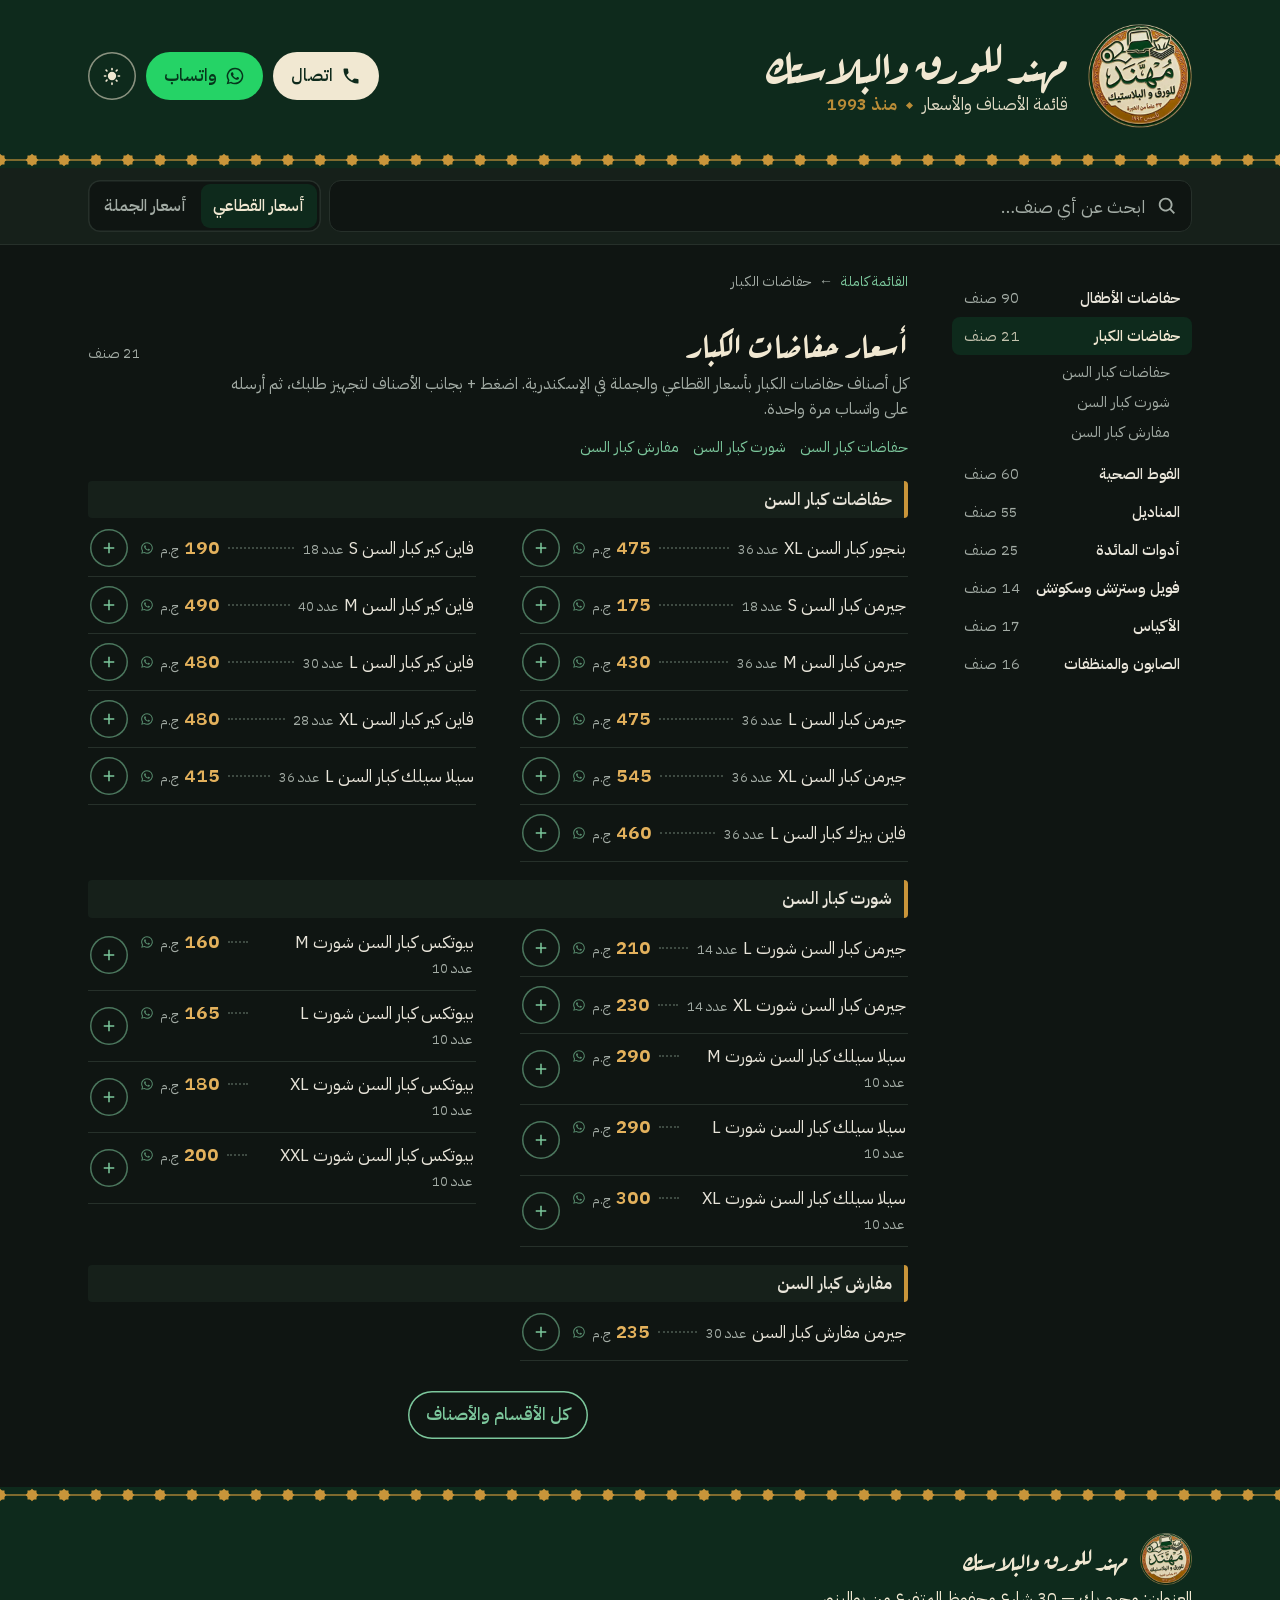
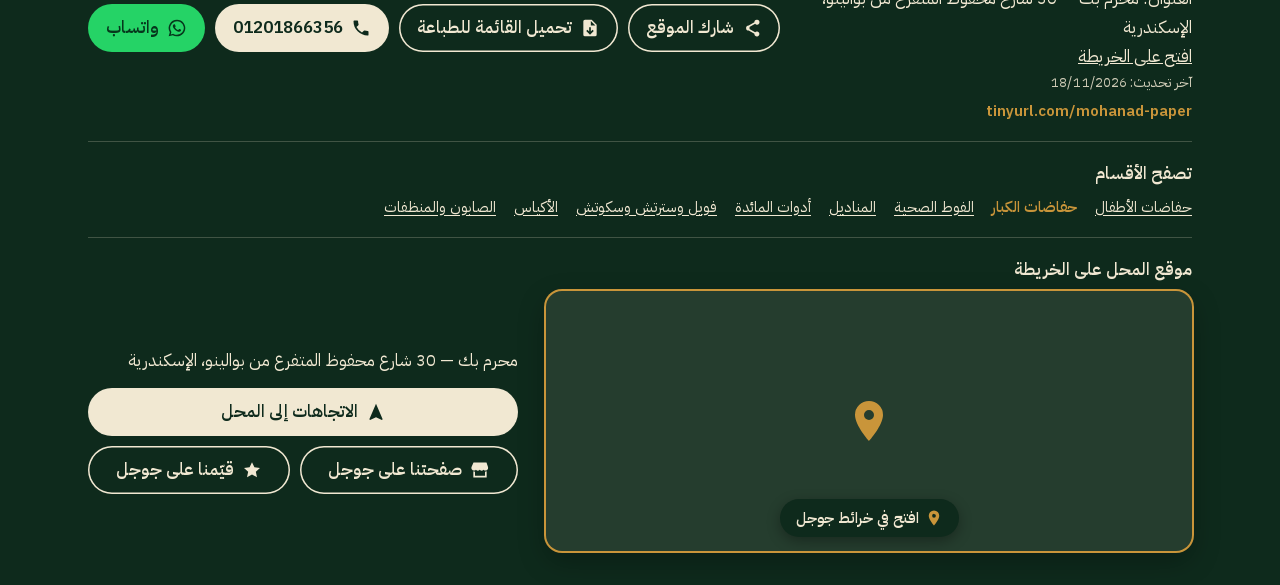
==== commit 15509678: "تحديث الموقع: 18/11/2026" ====
--- a/adult-care/index.html
+++ b/adult-care/index.html
@@ -2,13 +2,13 @@
 <html lang="ar-EG" dir="rtl">
 <head>
 <meta charset="utf-8">
-<meta http-equiv="Content-Security-Policy" content="default-src 'none'; script-src 'self' 'sha256-9eelh3zD/TNMWQGXBB+wxtoSGQHvkjI2sVw8g6r19EQ=' https://gc.zgo.at; style-src 'self' 'unsafe-inline'; img-src 'self' data: https://mohanadforpaper-plastic.goatcounter.com; font-src 'self'; connect-src 'self' https://mohanadforpaper-plastic.goatcounter.com; manifest-src 'self'; base-uri 'none'; form-action 'self'; object-src 'none'">
+<meta http-equiv="Content-Security-Policy" content="default-src 'none'; script-src 'self' 'sha256-9eelh3zD/TNMWQGXBB+wxtoSGQHvkjI2sVw8g6r19EQ=' https://gc.zgo.at; style-src 'self' 'unsafe-inline'; img-src 'self' data: https://mohanadforpaper-plastic.goatcounter.com; font-src 'self'; connect-src 'self' https://mohanadforpaper-plastic.goatcounter.com; manifest-src 'self'; frame-src https://www.google.com; base-uri 'none'; form-action 'self'; object-src 'none'">
 <meta name="referrer" content="strict-origin-when-cross-origin">
 <meta name="viewport" content="width=device-width, initial-scale=1, viewport-fit=cover">
 <title>أسعار حفاضات الكبار جملة وقطاعي في الإسكندرية | مهند للورق والبلاستك</title>
 <meta name="description" content="حفاضات كبار السن، شورت كبار السن، ومفارش كبار السن: أسعار حفاضات الكبار بالجملة والقطاعي في مهند للورق والبلاستك، محرم بك — 30 شارع محفوظ المتفرع من بوالينو، الإسكندرية. اطلب على واتساب.">
 <meta name="theme-color" content="#0E2A1C" id="theme-color" data-light="#17432D" data-dark="#0E2A1C">
-<meta name="mhnd-build" content="6ec0ffd54ffd486b928156d19df4129b">
+<meta name="mhnd-build" content="b063f57db5aa7bb05ab4bf25a5564e82">
 <meta name="mhnd-root" content="../">
 <meta name="format-detection" content="telephone=no">
 <link rel="canonical" href="https://asser22.github.io/MohanadForPaper-Plastic/adult-care/">
@@ -23,12 +23,15 @@
 <meta property="og:image:height" content="630">
 <meta property="og:image:alt" content="أسعار حفاضات الكبار جملة وقطاعي في الإسكندرية | مهند للورق والبلاستك">
 <meta name="twitter:card" content="summary_large_image">
-<link rel="icon" type="image/png" sizes="48x48" href="../assets/icon-48-b977ab478d.png">
+<link rel="icon" href="../favicon.ico" sizes="16x16 32x32 48x48">
+<link rel="icon" type="image/png" sizes="48x48" href="../assets/favicon-48-56d7860cb4.png">
+<link rel="icon" type="image/png" sizes="96x96" href="../assets/favicon-96-3139dbdf33.png">
+<link rel="icon" type="image/png" sizes="192x192" href="../assets/favicon-192-fcbe268982.png">
 <link rel="apple-touch-icon" href="../assets/icon-180-ed1270382b.png">
 <link rel="manifest" href="../manifest.webmanifest">
 <link rel="preload" href="../assets/fonts/plex-arabic-400.woff2" as="font" type="font/woff2" crossorigin>
 <link rel="preload" href="../assets/fonts/aref-ruqaa-700.woff2" as="font" type="font/woff2" crossorigin>
-<link rel="stylesheet" href="../assets/site-5ad9ae9028.css">
+<link rel="stylesheet" href="../assets/site-e65494114b.css">
 <style>
 :root{--sign:#0E2A1C;--sign-ink:#F1E8D2;--gold:#C9953A;--paper:#0F1512;--wash:#16201A;--ink:#E9E5DA;--ink-soft:#A3ACA5;--rule:#26302A;--leader:#3E4A42;--price:#E3B15C;--accent:#7CC79C;--whatsapp:#25D366;--whatsapp-ink:#06361C;--danger:#F2B8B5;--open:#5BD08A}
 :root[data-theme="light"]{--sign:#17432D;--sign-ink:#F4ECD8;--gold:#CC9636;--paper:#FFFFFF;--wash:#F6F2E7;--ink:#1A1E1B;--ink-soft:#5D655F;--rule:#E4E1D8;--leader:#CDC6B2;--price:#7E5410;--accent:#1F6B45;--whatsapp:#25D366;--whatsapp-ink:#06361C;--danger:#B3261E;--open:#1F8A4C}
@@ -65,6 +68,9 @@
   <symbol id="i-plus" viewBox="0 0 24 24"><path d="M11 5h2v6h6v2h-6v6h-2v-6H5v-2h6z"/></symbol>
   <symbol id="i-minus" viewBox="0 0 24 24"><path d="M5 11h14v2H5z"/></symbol>
   <symbol id="i-trash" viewBox="0 0 24 24"><path d="M9 3h6l1 2h4v2H4V5h4l1-2zM6 9h12l-1 12H7L6 9zm4 2v8h1.6v-8H10zm2.4 0v8H14v-8h-1.6z"/></symbol>
+  <symbol id="i-rate" viewBox="0 0 24 24"><path d="m12 2.6 2.9 6.2 6.7.7-5 4.6 1.4 6.6L12 17.4l-6 3.3 1.4-6.6-5-4.6 6.7-.7z"/></symbol>
+  <symbol id="i-route" viewBox="0 0 24 24"><path d="M12 2 4 20.6l.9.9L12 18.3l7.1 3.2.9-.9z"/></symbol>
+  <symbol id="i-store" viewBox="0 0 24 24"><path d="M4.2 3h15.6l1.9 5.6a3.2 3.2 0 0 1-5.4 3 3.2 3.2 0 0 1-4.6 0 3.2 3.2 0 0 1-4.6 0 3.2 3.2 0 0 1-5.4-3zM4 13.6a5 5 0 0 0 2 .4V19h12v-5a5 5 0 0 0 2-.4V21H4z"/></symbol>
   <symbol id="i-bag" viewBox="0 0 24 24"><path d="M7 7V6a5 5 0 0 1 10 0v1h3l-1.2 14H5.2L4 7h3zm2 0h6V6a3 3 0 0 0-6 0v1z"/></symbol>
 </svg>
 
@@ -378,8 +384,8 @@
       </div>
       <address class="foot__addr">
         العنوان: محرم بك — 30 شارع محفوظ المتفرع من بوالينو، الإسكندرية
-      </address>
-      <p class="foot__updated">آخر تحديث: 21/10/2026</p>
+<br><a href="#map">افتح على الخريطة</a>      </address>
+      <p class="foot__updated">آخر تحديث: 18/11/2026</p>
 <p class="foot__link"><a href="https://tinyurl.com/mohanad-paper">tinyurl.com/mohanad-paper</a></p>    </div>
     <div class="foot__actions">
 <button class="btn btn--line js-only" id="share" type="button" data-url="https://tinyurl.com/mohanad-paper" data-text="قائمة أسعار مهند للورق والبلاستك" data-copied="تم نسخ الرابط ✅"><svg class="icon" aria-hidden="true"><use href="#i-share"/></svg><span>شارك الموقع</span></button><a class="btn btn--line" id="pdf" href="../%D9%82%D8%A7%D8%A6%D9%85%D8%A9-%D8%A7%D9%84%D8%A3%D8%B3%D8%B9%D8%A7%D8%B1-%D9%85%D9%87%D9%86%D8%AF-%D9%84%D9%84%D9%88%D8%B1%D9%82-%D9%88%D8%A7%D9%84%D8%A8%D9%84%D8%A7%D8%B3%D8%AA%D9%83.pdf" data-retail="../%D9%82%D8%A7%D8%A6%D9%85%D8%A9-%D8%A7%D9%84%D8%A3%D8%B3%D8%B9%D8%A7%D8%B1-%D9%85%D9%87%D9%86%D8%AF-%D9%84%D9%84%D9%88%D8%B1%D9%82-%D9%88%D8%A7%D9%84%D8%A8%D9%84%D8%A7%D8%B3%D8%AA%D9%83.pdf" data-wholesale="../%D9%82%D8%A7%D8%A6%D9%85%D8%A9-%D8%A3%D8%B3%D8%B9%D8%A7%D8%B1-%D8%A7%D9%84%D8%AC%D9%85%D9%84%D8%A9-%D9%85%D9%87%D9%86%D8%AF-%D9%84%D9%84%D9%88%D8%B1%D9%82-%D9%88%D8%A7%D9%84%D8%A8%D9%84%D8%A7%D8%B3%D8%AA%D9%83.pdf" download><svg class="icon" aria-hidden="true"><use href="#i-file"/></svg>تحميل القائمة للطباعة</a><a class="btn btn--call" href="tel:+201201866356" aria-label="اتصل بالمحل: 01201866356"><svg class="icon" aria-hidden="true"><use href="#i-phone"/></svg><span class="num">01201866356</span></a><a class="btn btn--wa" href="https://wa.me/201201866356?text=%D8%A7%D9%84%D8%B3%D9%84%D8%A7%D9%85%20%D8%B9%D9%84%D9%8A%D9%83%D9%85" aria-label="راسل المحل على واتساب"><svg class="icon" aria-hidden="true"><use href="#i-wa"/></svg>واتساب</a>    </div>
@@ -387,6 +393,21 @@
       <p class="foot__title">تصفح الأقسام</p>
       <ul><li><a href="../baby-diapers/">حفاضات الأطفال</a></li><li><a href="../adult-care/" aria-current="page">حفاضات الكبار</a></li><li><a href="../pads/">الفوط الصحية</a></li><li><a href="../tissues/">المناديل</a></li><li><a href="../disposables/">أدوات المائدة</a></li><li><a href="../wraps/">فويل وسترتش وسكوتش</a></li><li><a href="../bags/">الأكياس</a></li><li><a href="../cleaning/">الصابون والمنظفات</a></li></ul>
     </nav>
+    <section class="foot__map" id="map" aria-labelledby="map-title">
+      <p class="foot__title" id="map-title">موقع المحل على الخريطة</p>
+      <div class="mapcard">
+        <div class="mapcard__view">
+          <span class="mapcard__blank" aria-hidden="true"><svg class="icon"><use href="#i-pin"/></svg></span>
+<iframe class="mapcard__frame" src="https://www.google.com/maps/embed?pb=!1m18!1m12!1m3!1d1100!2d29.9167259!3d31.1895154!2m3!1f0!2f0!3f0!3m2!1i1024!2i768!4f13.1!3m3!1m2!1s0x14f5c38e46a8911f%3A0x9ea446267388cfa!2z2YXZh9mG2K8g2YTZhNmI2LHZgiDZiNin2YTYqNmE2KfYs9iq2YrZgw!5e0!3m2!1sar!2seg!4v1794786833229!5m2!1sar!2seg" title="خريطة موقع مهند للورق والبلاستك" loading="lazy" referrerpolicy="strict-origin-when-cross-origin" tabindex="-1" aria-hidden="true"></iframe>          <a class="mapcard__hit" href="https://www.google.com/maps/search/?api=1&amp;query=%D9%85%D9%87%D9%86%D8%AF%20%D9%84%D9%84%D9%88%D8%B1%D9%82%20%D9%88%D8%A7%D9%84%D8%A8%D9%84%D8%A7%D8%B3%D8%AA%D9%83&amp;query_place_id=ChIJH5GoRo7D9RQR-ow4Z2JE6gk" target="_blank" rel="noopener" aria-label="افتح موقع مهند للورق والبلاستك في خرائط جوجل"><span class="mapcard__chip"><svg class="icon" aria-hidden="true"><use href="#i-pin"/></svg>افتح في خرائط جوجل</span></a>
+        </div>
+        <div class="mapcard__side">
+          <p class="mapcard__addr">محرم بك — 30 شارع محفوظ المتفرع من بوالينو، الإسكندرية</p>
+          <div class="mapcard__actions">
+            <a class="btn btn--call" href="https://www.google.com/maps/dir/?api=1&amp;destination=31.1895154%2C29.9167259&amp;destination_place_id=ChIJH5GoRo7D9RQR-ow4Z2JE6gk" target="_blank" rel="noopener"><svg class="icon" aria-hidden="true"><use href="#i-route"/></svg>الاتجاهات إلى المحل</a>
+<a class="btn btn--line" href="https://share.google/XgahE9a47TFhGeCpn" target="_blank" rel="noopener"><svg class="icon" aria-hidden="true"><use href="#i-store"/></svg>صفحتنا على جوجل</a><a class="btn btn--line" href="https://search.google.com/local/writereview?placeid=ChIJH5GoRo7D9RQR-ow4Z2JE6gk" target="_blank" rel="noopener"><svg class="icon" aria-hidden="true"><use href="#i-rate"/></svg>قيّمنا على جوجل</a>          </div>
+        </div>
+      </div>
+    </section>
   </div>
 </footer>
 
--- a/assets/site-e65494114b.css
+++ b/assets/site-e65494114b.css
@@ -0,0 +1,1380 @@
+/*
+ * The shop's website (docs/16). Colours come from specs/theme.yaml as custom properties
+ * written into the page by site/build.py; this file holds layout and type only.
+ *
+ * The page is the shop's sign over its ledger: the badge's green and gold at the top,
+ * then the list as the PDF prints it, leader dots carrying the eye to the price.
+ */
+
+@font-face {
+  font-family: "Plex Arabic";
+  src: url("fonts/plex-arabic-400.woff2") format("woff2");
+  font-weight: 400;
+  font-display: swap;
+}
+@font-face {
+  font-family: "Plex Arabic";
+  src: url("fonts/plex-arabic-600.woff2") format("woff2");
+  font-weight: 600;
+  font-display: swap;
+}
+@font-face {
+  font-family: "Ruqaa";
+  src: url("fonts/aref-ruqaa-700.woff2") format("woff2");
+  font-weight: 700;
+  font-display: swap;
+}
+
+:root {
+  --body: "Plex Arabic", "Noto Sans Arabic", "Segoe UI", Tahoma, sans-serif;
+  --display: "Ruqaa", "Plex Arabic", serif;
+  --heading: var(--sign-ink);
+  --gutter: 16px;
+  --bar-h: 132px;
+  --radius: 12px;
+  color-scheme: dark;
+}
+/* Dark is the shop's default look (owner, 2026-10-20); light is one tap away (☀︎). */
+:root[data-theme="light"] {
+  --heading: var(--sign);
+  color-scheme: light;
+}
+
+*,
+*::before,
+*::after {
+  box-sizing: border-box;
+}
+
+html {
+  -webkit-text-size-adjust: 100%;
+  text-size-adjust: 100%;
+  scroll-padding-top: var(--bar-h);
+}
+@media (prefers-reduced-motion: no-preference) {
+  html {
+    scroll-behavior: smooth;
+  }
+}
+
+body {
+  margin: 0;
+  background: var(--paper);
+  color: var(--ink);
+  font-family: var(--body);
+  font-size: 17px;
+  line-height: 1.6;
+  -webkit-font-smoothing: antialiased;
+}
+
+img,
+svg {
+  display: block;
+}
+
+a {
+  color: var(--accent);
+}
+
+button {
+  font: inherit;
+  color: inherit;
+}
+
+:focus-visible {
+  outline: 3px solid var(--accent);
+  outline-offset: 2px;
+  border-radius: 6px;
+}
+
+.sr {
+  position: absolute;
+  width: 1px;
+  height: 1px;
+  margin: -1px;
+  padding: 0;
+  overflow: hidden;
+  clip: rect(0 0 0 0);
+  white-space: nowrap;
+  border: 0;
+}
+
+.skip {
+  position: absolute;
+  inset-inline-start: var(--gutter);
+  top: -100px;
+  z-index: 30;
+  padding: 10px 16px;
+  border-radius: 8px;
+  background: var(--paper);
+  color: var(--ink);
+  font-weight: 600;
+}
+.skip:focus {
+  top: 12px;
+}
+
+.icon {
+  width: 20px;
+  height: 20px;
+  flex: none;
+  fill: currentColor;
+}
+
+.wrap {
+  width: 100%;
+  max-width: 1160px;
+  margin-inline: auto;
+  padding-inline: var(--gutter);
+}
+
+/* ------------------------------------------------------------------ the sign */
+
+.sign {
+  background: var(--sign);
+  color: var(--sign-ink);
+}
+.sign :focus-visible,
+.foot :focus-visible {
+  outline-color: var(--sign-ink);
+}
+
+.sign__in {
+  display: grid;
+  grid-template-columns: auto 1fr;
+  align-items: center;
+  column-gap: 14px;
+  row-gap: 16px;
+  padding-block: 18px 20px;
+}
+
+.sign__badge {
+  width: 76px;
+  height: 76px;
+}
+
+.sign__name {
+  margin: 0;
+  font-family: var(--display);
+  font-weight: 700;
+  font-size: 31px;
+  line-height: 1.25;
+}
+
+.sign__line {
+  margin: 2px 0 0;
+  font-size: 15px;
+  line-height: 1.5;
+  opacity: 0.92;
+}
+.sign__since {
+  color: var(--gold);
+  font-weight: 600;
+  white-space: nowrap;
+}
+.sign__since::before {
+  content: "";
+  display: inline-block;
+  width: 5px;
+  height: 5px;
+  margin-inline: 10px;
+  vertical-align: middle;
+  background: var(--gold);
+  transform: rotate(45deg);
+}
+
+.sign__name a {
+  color: inherit;
+  text-decoration: none;
+}
+.sign__home {
+  display: block;
+  border-radius: 50%;
+}
+.sign__about {
+  margin: 4px 0 0;
+  font-size: 15px;
+  line-height: 1.5;
+  opacity: 0.92;
+}
+/* Open now, or when it opens next: the shop's hours ([site].hours), on the shop's clock. */
+.sign__open {
+  display: inline-flex;
+  align-items: center;
+  gap: 8px;
+  margin: 8px 0 0;
+  padding: 2px 12px;
+  border-radius: 999px;
+  background: color-mix(in srgb, var(--sign-ink) 12%, transparent);
+  font-size: 14px;
+  font-weight: 600;
+  line-height: 1.7;
+}
+.sign__open[hidden] {
+  display: none;
+}
+.sign__open::before {
+  content: "";
+  width: 8px;
+  height: 8px;
+  border-radius: 50%;
+  background: var(--gold);
+}
+.sign__open--open::before {
+  background: var(--open);
+}
+
+.sign__contact {
+  grid-column: 1 / -1;
+  display: grid;
+  grid-template-columns: 1fr 1fr auto;
+  gap: 10px;
+}
+
+.btn {
+  display: inline-flex;
+  align-items: center;
+  justify-content: center;
+  gap: 8px;
+  min-height: 48px;
+  padding: 0 18px;
+  border: 0;
+  border-radius: 999px;
+  font-size: 17px;
+  font-weight: 600;
+  line-height: 1.2;
+  text-decoration: none;
+  cursor: pointer;
+}
+.btn--call {
+  background: var(--sign-ink);
+  color: var(--sign);
+}
+.btn--wa {
+  background: var(--whatsapp);
+  color: var(--whatsapp-ink);
+}
+.btn--line {
+  background: transparent;
+  color: var(--sign-ink);
+  box-shadow: inset 0 0 0 1.5px var(--sign-ink);
+}
+.btn--theme {
+  display: none;
+  width: 48px;
+  padding: 0;
+  background: transparent;
+  color: var(--sign-ink);
+  box-shadow: inset 0 0 0 1.5px color-mix(in srgb, var(--sign-ink) 55%, transparent);
+}
+.js .btn--theme {
+  display: inline-flex;
+}
+.icon--moon,
+[data-theme="light"] .icon--sun {
+  display: none;
+}
+[data-theme="light"] .icon--moon {
+  display: block;
+}
+.js .btn.js-only {
+  display: inline-flex;
+}
+.btn--quiet {
+  background: transparent;
+  color: var(--accent);
+  box-shadow: inset 0 0 0 1.5px currentColor;
+}
+.btn--wa-quiet {
+  background: transparent;
+  color: var(--accent);
+  box-shadow: inset 0 0 0 1.5px currentColor;
+}
+.btn .num {
+  direction: ltr;
+  unicode-bidi: isolate;
+}
+
+/* The gold band under the sign and over the footer: the badge's ring, unrolled. */
+.ornament {
+  height: 16px;
+  background-color: var(--gold);
+  -webkit-mask: var(--ornament) repeat-x center / 32px 16px;
+  mask: var(--ornament) repeat-x center / 32px 16px;
+  --ornament: url("data:image/svg+xml,%3Csvg xmlns='http://www.w3.org/2000/svg' viewBox='0 0 32 16'%3E%3Crect x='0' y='7.4' width='32' height='1.2'/%3E%3Crect x='11.5' y='3.5' width='9' height='9'/%3E%3Crect x='11.5' y='3.5' width='9' height='9' transform='rotate(45 16 8)'/%3E%3C/svg%3E");
+}
+
+/* ------------------------------------------------------------------ search bar */
+
+.bar {
+  position: sticky;
+  top: 0;
+  z-index: 20;
+  background: var(--wash);
+  border-bottom: 1px solid var(--rule);
+}
+.bar__in {
+  padding-block: 12px;
+}
+
+.bar__row {
+  display: flex;
+  gap: 8px;
+}
+
+.search {
+  position: relative;
+  flex: 1;
+  min-width: 0;
+  margin: 0;
+}
+
+/* Retail or wholesale prices (owner, 2026-10-20): retail unless the reader picks
+   wholesale, always in reach at the top. The page shows one price column at a time. */
+.prices {
+  display: none;
+  flex: none;
+  gap: 2px;
+  padding: 4px;
+  border-radius: var(--radius);
+  background: var(--paper);
+  box-shadow: inset 0 0 0 1.5px var(--rule);
+}
+.js .prices {
+  display: inline-flex;
+}
+.prices__opt {
+  min-width: 58px;
+  padding: 0 12px;
+  border: 0;
+  border-radius: 9px;
+  background: transparent;
+  color: var(--ink-soft);
+  font-size: 16px;
+  font-weight: 600;
+  line-height: 1;
+  white-space: nowrap;
+  cursor: pointer;
+}
+.prices__opt[aria-checked="true"] {
+  background: var(--sign);
+  color: var(--sign-ink);
+}
+@media (prefers-reduced-motion: no-preference) {
+  .prices__opt {
+    transition:
+      background-color 0.15s ease,
+      color 0.15s ease;
+  }
+}
+.prices__long {
+  display: none;
+}
+
+.item__slot {
+  display: contents;
+}
+.item__slot--wholesale,
+[data-prices="wholesale"] .item__slot--retail {
+  display: none;
+}
+[data-prices="wholesale"] .item__slot--wholesale {
+  display: contents;
+}
+.search__icon {
+  position: absolute;
+  inset-inline-start: 14px;
+  top: 50%;
+  width: 22px;
+  height: 22px;
+  margin-top: -11px;
+  color: var(--ink-soft);
+  fill: currentColor;
+  pointer-events: none;
+}
+.search__input {
+  width: 100%;
+  height: 52px;
+  padding-inline: 46px 48px;
+  border: 1.5px solid var(--rule);
+  border-radius: var(--radius);
+  background: var(--paper);
+  color: var(--ink);
+  font: inherit;
+  font-size: 18px;
+  -webkit-appearance: none;
+  appearance: none;
+}
+.search__input::placeholder {
+  color: var(--ink-soft);
+  opacity: 1;
+}
+.search__input::-webkit-search-cancel-button {
+  display: none;
+}
+.search__input:focus {
+  border-color: var(--accent);
+  outline: none;
+  box-shadow: 0 0 0 3px color-mix(in srgb, var(--accent) 22%, transparent);
+}
+.search__clear {
+  position: absolute;
+  inset-inline-end: 4px;
+  top: 4px;
+  width: 44px;
+  height: 44px;
+  display: grid;
+  place-items: center;
+  padding: 0;
+  border: 0;
+  border-radius: 10px;
+  background: transparent;
+  color: var(--ink-soft);
+  cursor: pointer;
+}
+.search__clear[hidden] {
+  display: none;
+}
+
+.chips {
+  display: flex;
+  gap: 8px;
+  margin: 10px calc(var(--gutter) * -1) 0;
+  padding: 2px var(--gutter);
+  overflow-x: auto;
+  scrollbar-width: none;
+  overscroll-behavior-x: contain;
+}
+.chips::-webkit-scrollbar {
+  display: none;
+}
+.chip {
+  flex: none;
+  padding: 7px 15px;
+  border-radius: 999px;
+  background: var(--paper);
+  box-shadow: inset 0 0 0 1px var(--rule);
+  color: var(--ink);
+  font-size: 15px;
+  font-weight: 600;
+  line-height: 1.5;
+  text-decoration: none;
+  white-space: nowrap;
+}
+.chip[aria-current] {
+  background: var(--sign);
+  box-shadow: none;
+  color: var(--sign-ink);
+}
+
+/* ------------------------------------------------------------------ the list */
+
+.layout {
+  padding-block: 8px 48px;
+}
+
+.toc {
+  display: none;
+}
+
+.cat {
+  padding-top: 26px;
+}
+.cat[hidden],
+.results[hidden],
+#catalog[hidden] {
+  display: none;
+}
+
+.cat__head {
+  display: flex;
+  align-items: baseline;
+  justify-content: space-between;
+  gap: 12px;
+  margin: 0 0 6px;
+}
+.cat__name {
+  margin: 0;
+  color: var(--heading);
+  font-family: var(--display);
+  font-weight: 700;
+  font-size: 29px;
+  line-height: 1.35;
+}
+.cat__count {
+  color: var(--ink-soft);
+  font-size: 14px;
+  white-space: nowrap;
+}
+
+.subnav {
+  display: flex;
+  flex-wrap: wrap;
+  gap: 4px 14px;
+  margin: 0 0 6px;
+  font-size: 15px;
+}
+.subnav a {
+  padding-block: 4px;
+  text-decoration: none;
+}
+.subnav a:hover {
+  text-decoration: underline;
+}
+
+.sub {
+  scroll-margin-top: calc(var(--bar-h) + 8px);
+}
+/* The brand stays in view while its items scroll under it. */
+.sub__name {
+  position: sticky;
+  top: var(--bar-h);
+  z-index: 5;
+  margin: 18px 0 2px;
+  padding: 6px 12px;
+  border-inline-start: 4px solid var(--gold);
+  border-radius: 4px;
+  background: var(--wash);
+  color: var(--ink);
+  font-size: 17px;
+  font-weight: 600;
+  line-height: 1.5;
+}
+
+.items {
+  margin: 0;
+  padding: 0;
+  list-style: none;
+}
+
+.item {
+  display: flex;
+  align-items: center;
+  gap: 12px;
+  min-height: 52px;
+  padding: 9px 2px;
+  border-bottom: 1px solid var(--rule);
+  break-inside: avoid;
+}
+.item__body {
+  flex: 1;
+  min-width: 0;
+}
+.item__line {
+  display: flex;
+  align-items: baseline;
+}
+.item__name {
+  flex: 0 1 auto;
+  min-width: 0;
+  font-size: 17px;
+  line-height: 1.5;
+  overflow-wrap: anywhere;
+}
+.item__pack {
+  margin-inline-start: 2px;
+  color: var(--ink-soft);
+  font-size: 14px;
+  white-space: nowrap;
+}
+.item__lead {
+  flex: 1 1 20px;
+  min-width: 20px;
+  height: 1px;
+  margin-inline: 8px;
+  border-bottom: 2px dotted var(--leader);
+  transform: translateY(-0.3em);
+}
+.item__price {
+  flex: none;
+  color: var(--price);
+  font-size: 19px;
+  font-weight: 600;
+  line-height: 1.4;
+  white-space: nowrap;
+  font-variant-numeric: tabular-nums;
+}
+.item__cur {
+  margin-inline-start: 1px;
+  color: var(--ink-soft);
+  font-size: 13px;
+  font-weight: 400;
+}
+/* A price is also the way to order it: tapping it opens WhatsApp with the order written. */
+.item__order {
+  text-decoration: none;
+}
+.item__order:hover .item__wa,
+.item__order:focus-visible .item__wa {
+  opacity: 1;
+}
+.item__wa {
+  display: inline-block;
+  width: 14px;
+  height: 14px;
+  margin-inline-start: 6px;
+  vertical-align: -1px;
+  color: var(--accent);
+  opacity: 0.65;
+}
+.item__price--none {
+  color: var(--ink-soft);
+  font-weight: 400;
+}
+.item__ask {
+  flex: none;
+  display: inline-flex;
+  align-items: center;
+  gap: 5px;
+  padding: 3px 11px;
+  border-radius: 999px;
+  box-shadow: inset 0 0 0 1px color-mix(in srgb, var(--accent) 45%, transparent);
+  color: var(--accent);
+  font-size: 14px;
+  font-weight: 600;
+  line-height: 1.6;
+  text-decoration: none;
+  white-space: nowrap;
+}
+.item__ask .icon {
+  width: 15px;
+  height: 15px;
+}
+.item__ask:hover {
+  background: color-mix(in srgb, var(--accent) 8%, transparent);
+}
+/* + beside each item: into the order basket. Shows how many once it is in. */
+.item__add {
+  flex: none;
+  display: inline-flex;
+  align-items: center;
+  justify-content: center;
+  min-width: 38px;
+  height: 38px;
+  padding: 0 8px;
+  border: 0;
+  border-radius: 999px;
+  background: transparent;
+  box-shadow: inset 0 0 0 1.5px color-mix(in srgb, var(--accent) 55%, transparent);
+  color: var(--accent);
+  font-size: 16px;
+  font-weight: 600;
+  font-variant-numeric: tabular-nums;
+  cursor: pointer;
+}
+.item__add .icon {
+  width: 18px;
+  height: 18px;
+}
+.item__qty:empty {
+  display: none;
+}
+.item__add--in {
+  background: var(--accent);
+  box-shadow: none;
+  color: var(--paper);
+}
+.item__add--in .icon {
+  display: none;
+}
+.item__add:active {
+  transform: scale(0.94);
+}
+.item__where {
+  display: block;
+  color: var(--ink-soft);
+  font-size: 13px;
+  line-height: 1.5;
+}
+
+.item__pic {
+  flex: none;
+  width: 60px;
+  height: 60px;
+  padding: 0;
+  overflow: hidden;
+  border: 0;
+  border-radius: 10px;
+  background: var(--wash);
+  cursor: zoom-in;
+}
+.item__pic img {
+  width: 100%;
+  height: 100%;
+  object-fit: cover;
+}
+/* An item without a picture beside items with one: the badge's star, not an empty box. */
+.item__pic--none {
+  display: grid;
+  place-items: center;
+  color: var(--gold);
+  cursor: default;
+}
+.item__pic--none .icon {
+  width: 22px;
+  height: 22px;
+  opacity: 0.55;
+}
+
+/* ------------------------------------------------------------------ a section's page */
+
+.crumbs {
+  display: flex;
+  flex-wrap: wrap;
+  gap: 8px;
+  padding-top: 18px;
+  color: var(--ink-soft);
+  font-size: 14px;
+}
+.crumbs a {
+  text-decoration: none;
+}
+.crumbs a:hover {
+  text-decoration: underline;
+}
+.cat__intro {
+  max-width: 70ch;
+  margin: 0 0 8px;
+  color: var(--ink-soft);
+  font-size: 16px;
+}
+.hint {
+  margin: 14px 0 0;
+  color: var(--ink-soft);
+  font-size: 15px;
+}
+.js-inline {
+  display: none;
+}
+.js .js-inline {
+  display: inline;
+}
+.whole {
+  margin: 30px 0 0;
+  text-align: center;
+}
+
+/* ------------------------------------------------------------------ search results */
+
+.results {
+  padding-top: 18px;
+}
+.results__head {
+  margin: 0 0 4px;
+  color: var(--ink-soft);
+  font-size: 15px;
+}
+.results__empty {
+  margin-top: 8px;
+  padding: 28px 20px;
+  border-radius: var(--radius);
+  background: var(--wash);
+  text-align: center;
+}
+.results__empty[hidden] {
+  display: none;
+}
+.results__empty p {
+  margin: 0 0 16px;
+}
+
+/* ------------------------------------------------------------------ footer */
+
+.foot {
+  background: var(--sign);
+  color: var(--sign-ink);
+}
+.foot__in {
+  display: grid;
+  gap: 18px;
+  padding-block: 30px calc(34px + env(safe-area-inset-bottom));
+}
+.foot__brand {
+  display: flex;
+  align-items: center;
+  gap: 12px;
+}
+.foot__badge {
+  width: 52px;
+  height: 52px;
+}
+.foot__name {
+  margin: 0;
+  font-family: var(--display);
+  font-size: 24px;
+  font-weight: 700;
+  line-height: 1.3;
+}
+.foot__addr {
+  margin: 0;
+  font-style: normal;
+  line-height: 1.7;
+}
+.foot__addr a {
+  color: inherit;
+}
+.foot__actions {
+  display: flex;
+  flex-wrap: wrap;
+  gap: 10px;
+}
+.foot__link {
+  margin: 4px 0 0;
+  font-size: 15px;
+  font-weight: 600;
+  direction: ltr;
+  text-align: right;
+}
+.foot__link a {
+  color: var(--gold);
+  text-decoration: none;
+}
+.foot__hours {
+  margin: 0;
+  font-size: 15px;
+  line-height: 1.7;
+}
+.foot__sections {
+  grid-column: 1 / -1;
+  padding-top: 18px;
+  border-top: 1px solid color-mix(in srgb, var(--sign-ink) 22%, transparent);
+}
+.foot__title {
+  margin: 0 0 8px;
+  font-weight: 600;
+}
+.foot__sections ul {
+  display: flex;
+  flex-wrap: wrap;
+  gap: 6px 18px;
+  margin: 0;
+  padding: 0;
+  list-style: none;
+  font-size: 15px;
+}
+.foot__sections a {
+  color: inherit;
+  text-underline-offset: 3px;
+}
+.foot__sections a[aria-current] {
+  color: var(--gold);
+  font-weight: 600;
+  text-decoration: none;
+}
+/* The shop on Google Maps (2026-11-15): small, framed in the badge's gold, at the very
+   end. The whole map is one link that opens Google Maps in a new tab (the app on a
+   phone); the buttons beside it give directions, the profile and its reviews. */
+.foot__map {
+  grid-column: 1 / -1;
+  padding-top: 18px;
+  border-top: 1px solid color-mix(in srgb, var(--sign-ink) 22%, transparent);
+}
+.mapcard {
+  display: grid;
+  gap: 16px;
+}
+.mapcard__view {
+  position: relative;
+  height: 220px;
+  overflow: hidden;
+  border-radius: 16px;
+  background: color-mix(in srgb, var(--sign-ink) 10%, var(--sign));
+  box-shadow:
+    0 0 0 2px var(--gold),
+    0 10px 28px rgb(0 0 0 / 0.28);
+}
+/* The gold pin waits underneath while Google's map loads, so the frame never looks empty. */
+.mapcard__frame {
+  position: relative;
+  display: block;
+  width: 100%;
+  height: 100%;
+  border: 0;
+}
+.mapcard__blank {
+  position: absolute;
+  inset: 0;
+  display: grid;
+  place-items: center;
+  color: var(--gold);
+}
+.mapcard__blank .icon {
+  width: 48px;
+  height: 48px;
+}
+.mapcard__hit {
+  position: absolute;
+  inset: 0;
+  display: flex;
+  align-items: flex-end;
+  justify-content: center;
+  padding: 14px;
+  text-decoration: none;
+}
+.mapcard__hit:focus-visible {
+  outline: 3px solid var(--gold);
+  outline-offset: -3px;
+}
+.mapcard__chip {
+  display: inline-flex;
+  align-items: center;
+  gap: 6px;
+  padding: 7px 16px;
+  border-radius: 999px;
+  background: var(--sign);
+  color: var(--sign-ink);
+  font-size: 15px;
+  font-weight: 600;
+  box-shadow: 0 4px 14px rgb(0 0 0 / 0.32);
+}
+.mapcard__chip .icon {
+  width: 18px;
+  height: 18px;
+  color: var(--gold);
+}
+.mapcard__hit:hover .mapcard__chip {
+  background: color-mix(in srgb, var(--sign) 85%, var(--gold));
+}
+.mapcard__addr {
+  margin: 0 0 12px;
+  line-height: 1.7;
+}
+.mapcard__actions {
+  display: flex;
+  flex-wrap: wrap;
+  gap: 10px;
+}
+.mapcard__actions .btn {
+  flex: 1 1 auto;
+  padding: 0 14px;
+}
+.mapcard__actions .btn--call {
+  flex-basis: 100%;
+}
+.foot__updated {
+  margin: 0;
+  font-size: 14px;
+  opacity: 0.85;
+}
+
+/* ------------------------------------------------------------------ picture viewer */
+
+.photo {
+  width: min(94vw, 760px);
+  max-height: 92vh;
+  padding: 0;
+  border: 0;
+  border-radius: 16px;
+  background: var(--paper);
+  color: var(--ink);
+  overflow: hidden;
+}
+.photo::backdrop {
+  background: rgb(8 14 10 / 0.78);
+}
+.photo__img {
+  width: 100%;
+  max-height: 74vh;
+  object-fit: contain;
+  background: #fff;
+}
+.photo__cap {
+  margin: 0;
+  padding: 12px 18px 16px;
+  font-weight: 600;
+}
+.photo__price {
+  margin-inline-start: 8px;
+  color: var(--price);
+  white-space: nowrap;
+}
+.photo__close {
+  position: absolute;
+  inset-inline-end: 10px;
+  top: 10px;
+  width: 44px;
+  height: 44px;
+  display: grid;
+  place-items: center;
+  padding: 0;
+  border: 0;
+  border-radius: 50%;
+  background: rgb(255 255 255 / 0.92);
+  color: #1a1e1b;
+  cursor: pointer;
+}
+
+/* ------------------------------------------------------------------ the order basket */
+
+/* The order waiting at the bottom of the screen, one tap from WhatsApp. */
+.basket-bar {
+  position: fixed;
+  inset-inline: 0;
+  bottom: 0;
+  z-index: 18;
+  padding: 10px var(--gutter) calc(10px + env(safe-area-inset-bottom));
+  background: linear-gradient(transparent, color-mix(in srgb, var(--paper) 88%, transparent) 30%);
+  pointer-events: none;
+}
+.basket-bar[hidden] {
+  display: none;
+}
+.basket-bar__btn {
+  display: flex;
+  align-items: center;
+  gap: 10px;
+  width: 100%;
+  max-width: 560px;
+  min-height: 54px;
+  margin-inline: auto;
+  padding: 0 20px;
+  border: 0;
+  border-radius: 999px;
+  background: var(--whatsapp);
+  color: var(--whatsapp-ink);
+  font-size: 17px;
+  font-weight: 600;
+  box-shadow: 0 6px 20px rgb(0 0 0 / 0.28);
+  cursor: pointer;
+  pointer-events: auto;
+}
+.basket-bar__go {
+  margin-inline-start: auto;
+}
+.has-basket .totop {
+  bottom: calc(80px + env(safe-area-inset-bottom));
+}
+.has-basket .foot__in {
+  padding-bottom: calc(110px + env(safe-area-inset-bottom));
+}
+
+/* The order itself: a sheet from the bottom on a phone, a card on a wide screen. */
+.sheet {
+  width: 100%;
+  max-width: 640px;
+  max-height: 88vh;
+  margin: auto auto 0;
+  padding: 18px var(--gutter) calc(18px + env(safe-area-inset-bottom));
+  border: 0;
+  border-radius: 18px 18px 0 0;
+  background: var(--paper);
+  color: var(--ink);
+  overflow-y: auto;
+}
+.sheet::backdrop {
+  background: rgb(8 14 10 / 0.7);
+}
+.sheet__head {
+  display: flex;
+  align-items: center;
+  gap: 12px;
+  margin-bottom: 6px;
+}
+.sheet__title {
+  margin: 0;
+  color: var(--heading);
+  font-family: var(--display);
+  font-size: 28px;
+  line-height: 1.3;
+}
+.sheet__kind {
+  color: var(--ink-soft);
+  font-size: 14px;
+}
+.sheet__close {
+  display: grid;
+  place-items: center;
+  width: 44px;
+  height: 44px;
+  margin-inline-start: auto;
+  padding: 0;
+  border: 0;
+  border-radius: 50%;
+  background: var(--wash);
+  cursor: pointer;
+}
+.sheet__empty {
+  margin: 18px 0;
+  color: var(--ink-soft);
+}
+.sheet__empty[hidden],
+.sheet__total[hidden] {
+  display: none;
+}
+.sheet__list {
+  margin: 0;
+  padding: 0;
+  list-style: none;
+}
+.line {
+  display: grid;
+  grid-template-columns: 1fr auto;
+  grid-template-areas:
+    "name remove"
+    "price step";
+  align-items: center;
+  gap: 4px 12px;
+  padding: 12px 0;
+  border-bottom: 1px solid var(--rule);
+}
+.line__name {
+  grid-area: name;
+  font-weight: 600;
+  overflow-wrap: anywhere;
+}
+.line__price {
+  grid-area: price;
+  color: var(--price);
+  font-weight: 600;
+  font-variant-numeric: tabular-nums;
+}
+.line__step {
+  grid-area: step;
+  display: inline-flex;
+  align-items: center;
+  gap: 6px;
+}
+.line__qty {
+  min-width: 2.2em;
+  font-size: 18px;
+  font-weight: 600;
+  text-align: center;
+  font-variant-numeric: tabular-nums;
+}
+.line__btn {
+  display: grid;
+  place-items: center;
+  width: 40px;
+  height: 40px;
+  padding: 0;
+  border: 0;
+  border-radius: 50%;
+  background: transparent;
+  box-shadow: inset 0 0 0 1.5px var(--rule);
+  color: var(--ink);
+  cursor: pointer;
+}
+.line__btn--remove {
+  grid-area: remove;
+  box-shadow: none;
+  color: var(--ink-soft);
+}
+.line__btn--remove:hover {
+  color: var(--danger);
+}
+.sheet__total {
+  margin: 14px 0 0;
+  color: var(--price);
+  font-size: 18px;
+  font-weight: 600;
+}
+.sheet__note {
+  display: block;
+  width: 100%;
+  margin: 16px 0 0;
+  padding: 10px 14px;
+  border: 1.5px solid var(--rule);
+  border-radius: var(--radius);
+  background: var(--paper);
+  color: var(--ink);
+  font: inherit;
+  font-size: 16px;
+  resize: vertical;
+}
+.sheet__note:focus {
+  border-color: var(--accent);
+  outline: none;
+}
+.sheet__actions {
+  display: flex;
+  flex-wrap: wrap;
+  align-items: center;
+  gap: 10px 16px;
+  margin-top: 16px;
+}
+.sheet__send {
+  flex: 1 1 260px;
+}
+.sheet__send[aria-disabled] {
+  opacity: 0.5;
+  pointer-events: none;
+}
+.sheet__clear {
+  display: inline-flex;
+  align-items: center;
+  gap: 6px;
+  min-height: 44px;
+  padding: 0 6px;
+  border: 0;
+  background: transparent;
+  color: var(--danger);
+  font-weight: 600;
+  cursor: pointer;
+}
+
+/* Centred: over the leader dots it hides no name, price or button. */
+.totop {
+  position: fixed;
+  left: calc(50% - 24px);
+  bottom: calc(14px + env(safe-area-inset-bottom));
+  z-index: 15;
+  width: 48px;
+  height: 48px;
+  display: grid;
+  place-items: center;
+  padding: 0;
+  border: 0;
+  border-radius: 50%;
+  background: var(--sign);
+  color: var(--sign-ink);
+  box-shadow: 0 4px 14px rgb(0 0 0 / 0.22);
+  cursor: pointer;
+}
+.totop[hidden] {
+  display: none;
+}
+
+.js-only {
+  display: none;
+}
+.js .js-only {
+  display: block;
+}
+
+/* ------------------------------------------------------------------ wider screens */
+
+@media (min-width: 560px) {
+  .prices__short {
+    display: none;
+  }
+  .prices__long {
+    display: inline;
+  }
+}
+
+@media (min-width: 720px) {
+  :root {
+    --gutter: 28px;
+  }
+  .mapcard {
+    grid-template-columns: minmax(0, 1.5fr) minmax(0, 1fr);
+    align-items: center;
+    gap: 28px;
+  }
+  .mapcard__view {
+    height: 260px;
+  }
+  .sheet {
+    margin: auto;
+    border-radius: 18px;
+  }
+  .sign__in {
+    grid-template-columns: auto 1fr auto;
+    column-gap: 20px;
+    padding-block: 24px;
+  }
+  .sign__badge {
+    width: 104px;
+    height: 104px;
+  }
+  .sign__name {
+    font-size: 44px;
+  }
+  .sign__line {
+    font-size: 17px;
+  }
+  .sign__contact {
+    grid-column: auto;
+    display: flex;
+  }
+  .cat__name {
+    font-size: 34px;
+  }
+  .foot__in {
+    grid-template-columns: 1fr auto;
+    align-items: center;
+  }
+}
+
+@media (min-width: 1024px) {
+  .chips {
+    display: none;
+  }
+  .layout {
+    display: grid;
+    grid-template-columns: 240px minmax(0, 1fr);
+    gap: 44px;
+  }
+  .toc {
+    display: block;
+    position: sticky;
+    top: calc(var(--bar-h) + 20px);
+    align-self: start;
+    max-height: calc(100vh - var(--bar-h) - 40px);
+    margin-top: 26px;
+    overflow-y: auto;
+    font-size: 15px;
+  }
+  .toc ol {
+    margin: 0;
+    padding: 0;
+    list-style: none;
+  }
+  .toc__sec {
+    display: flex;
+    justify-content: space-between;
+    gap: 8px;
+    padding: 7px 12px;
+    border-radius: 8px;
+    color: var(--ink);
+    font-weight: 600;
+    text-decoration: none;
+  }
+  .toc__sec span {
+    color: var(--ink-soft);
+    font-weight: 400;
+  }
+  .toc__sec[aria-current] {
+    background: var(--sign);
+    color: var(--sign-ink);
+  }
+  .toc__sec[aria-current] span {
+    color: inherit;
+    opacity: 0.8;
+  }
+  .toc__subs {
+    display: none;
+    padding: 2px 12px 8px !important;
+  }
+  .toc__sec[aria-current] + .toc__subs {
+    display: block;
+  }
+  .toc__subs a {
+    display: block;
+    padding: 3px 10px;
+    color: var(--ink-soft);
+    text-decoration: none;
+  }
+  .toc__subs a:hover {
+    color: var(--accent);
+  }
+}
+
+@media (min-width: 1180px) {
+  #catalog .items {
+    columns: 2;
+    column-gap: 44px;
+  }
+}
+
+@media print {
+  .bar,
+  .totop,
+  .sign__contact,
+  .item__ask,
+  .item__add,
+  .basket-bar,
+  .foot__map {
+    display: none;
+  }
+}
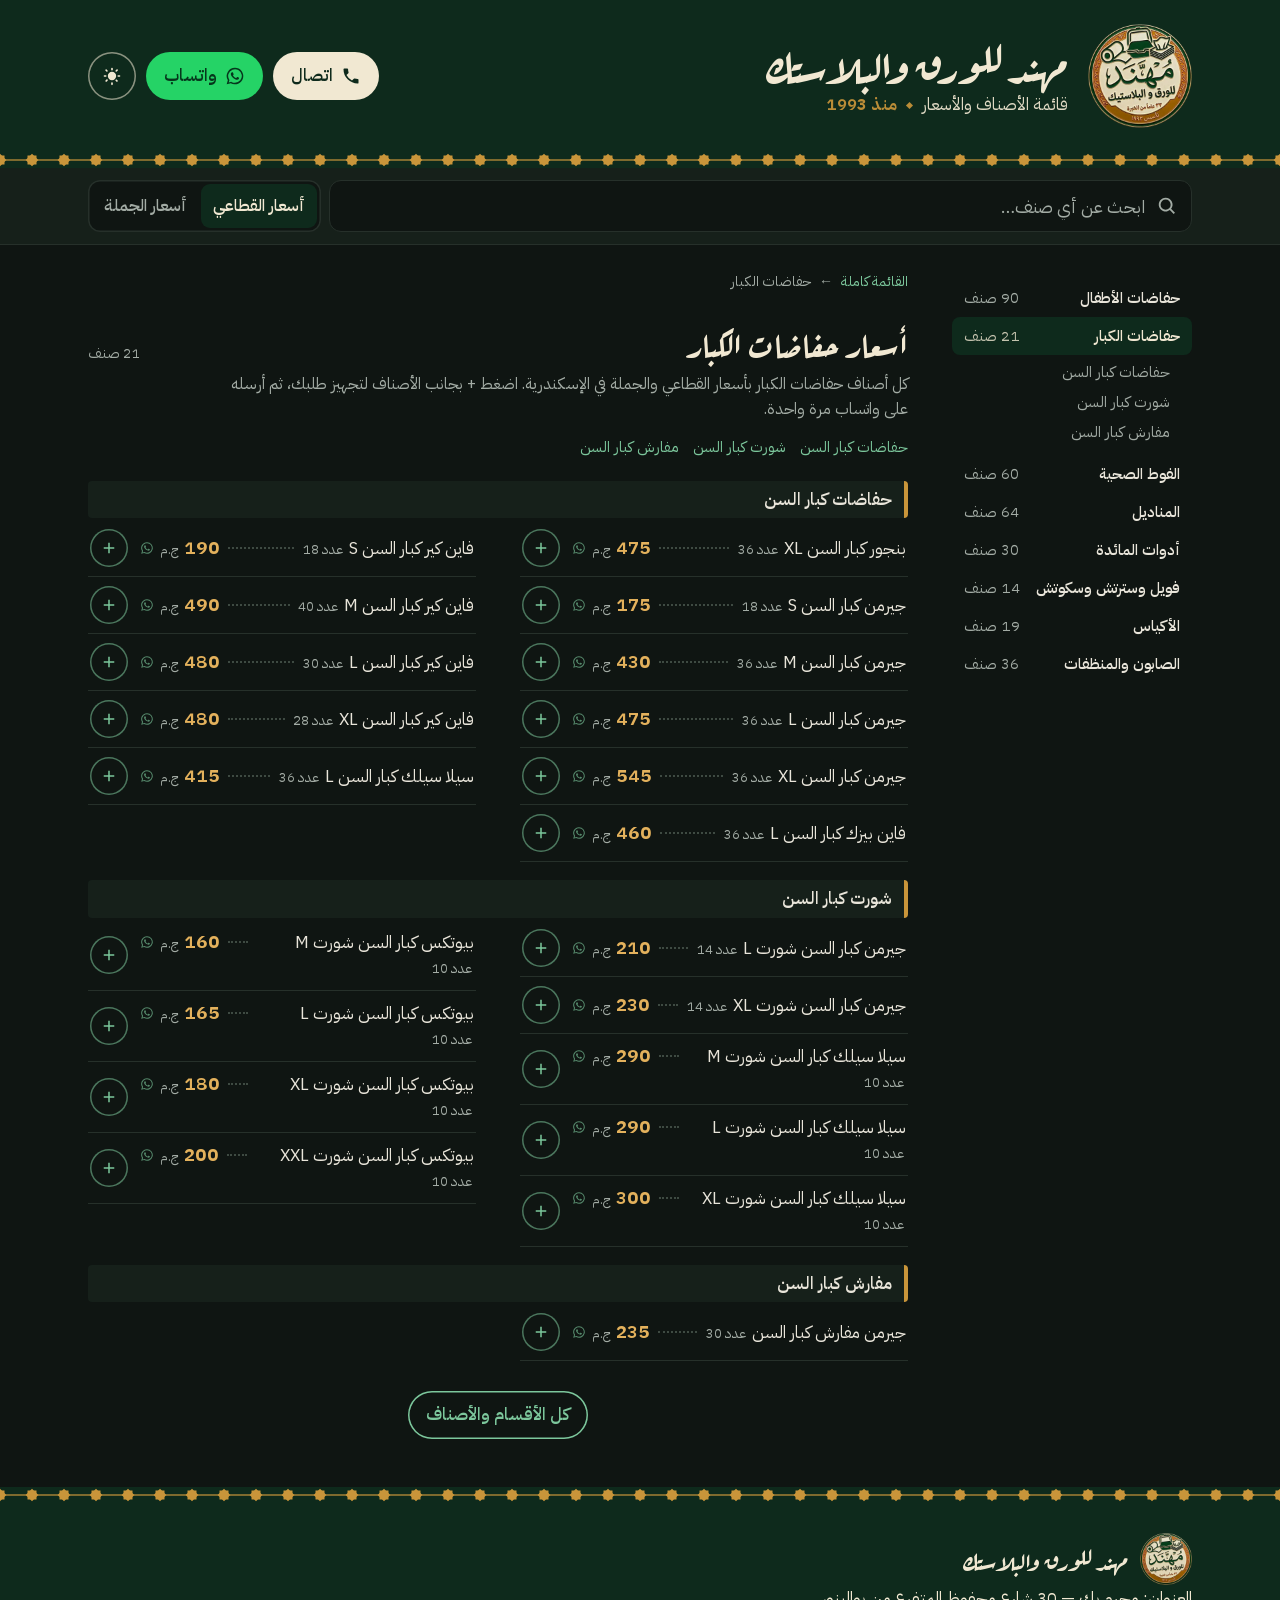
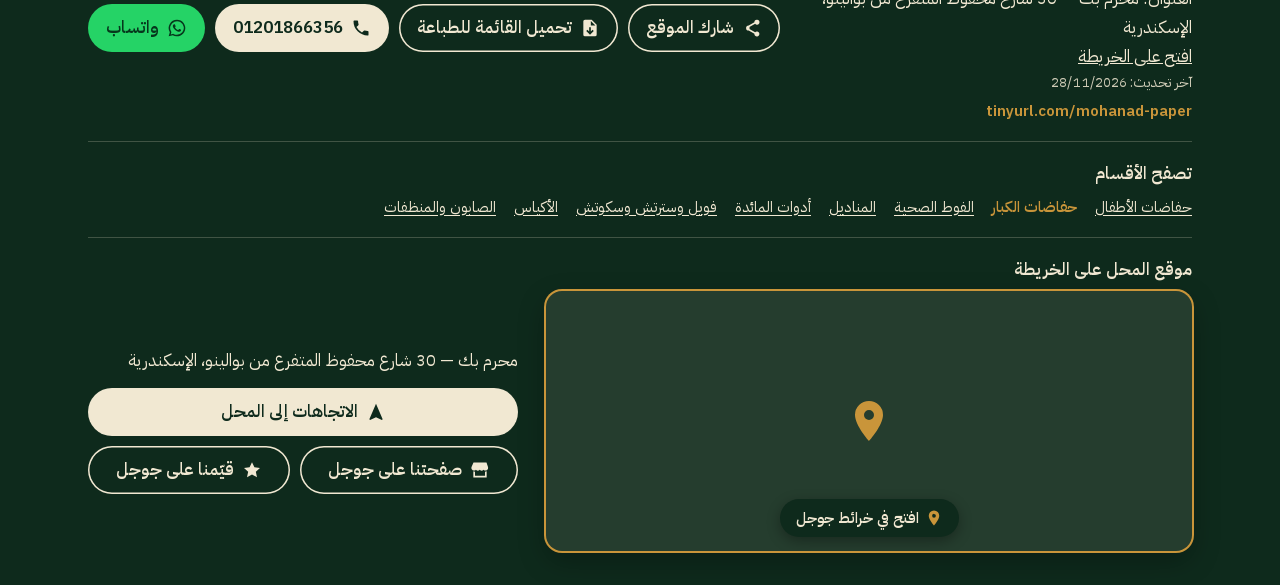
==== commit 2bc0540e: "تحديث الموقع: 28/11/2026" ====
--- a/adult-care/index.html
+++ b/adult-care/index.html
@@ -8,7 +8,7 @@
 <title>أسعار حفاضات الكبار جملة وقطاعي في الإسكندرية | مهند للورق والبلاستك</title>
 <meta name="description" content="حفاضات كبار السن، شورت كبار السن، ومفارش كبار السن: أسعار حفاضات الكبار بالجملة والقطاعي في مهند للورق والبلاستك، محرم بك — 30 شارع محفوظ المتفرع من بوالينو، الإسكندرية. اطلب على واتساب.">
 <meta name="theme-color" content="#0E2A1C" id="theme-color" data-light="#17432D" data-dark="#0E2A1C">
-<meta name="mhnd-build" content="b063f57db5aa7bb05ab4bf25a5564e82">
+<meta name="mhnd-build" content="d6c68418a8bc1c984e48ca4137ee1412">
 <meta name="mhnd-root" content="../">
 <meta name="format-detection" content="telephone=no">
 <link rel="canonical" href="https://asser22.github.io/MohanadForPaper-Plastic/adult-care/">
@@ -118,19 +118,19 @@
         <a class="toc__sec" href="../pads/">الفوط الصحية<span>60 صنف</span></a>
       </li>
       <li>
-        <a class="toc__sec" href="../tissues/">المناديل<span>55 صنف</span></a>
-      </li>
-      <li>
-        <a class="toc__sec" href="../disposables/">أدوات المائدة<span>25 صنف</span></a>
+        <a class="toc__sec" href="../tissues/">المناديل<span>64 صنف</span></a>
+      </li>
+      <li>
+        <a class="toc__sec" href="../disposables/">أدوات المائدة<span>30 صنف</span></a>
       </li>
       <li>
         <a class="toc__sec" href="../wraps/">فويل وسترتش وسكوتش<span>14 صنف</span></a>
       </li>
       <li>
-        <a class="toc__sec" href="../bags/">الأكياس<span>17 صنف</span></a>
-      </li>
-      <li>
-        <a class="toc__sec" href="../cleaning/">الصابون والمنظفات<span>16 صنف</span></a>
+        <a class="toc__sec" href="../bags/">الأكياس<span>19 صنف</span></a>
+      </li>
+      <li>
+        <a class="toc__sec" href="../cleaning/">الصابون والمنظفات<span>36 صنف</span></a>
       </li>
     </ol>
   </nav>
@@ -385,7 +385,7 @@
       <address class="foot__addr">
         العنوان: محرم بك — 30 شارع محفوظ المتفرع من بوالينو، الإسكندرية
 <br><a href="#map">افتح على الخريطة</a>      </address>
-      <p class="foot__updated">آخر تحديث: 18/11/2026</p>
+      <p class="foot__updated">آخر تحديث: 28/11/2026</p>
 <p class="foot__link"><a href="https://tinyurl.com/mohanad-paper">tinyurl.com/mohanad-paper</a></p>    </div>
     <div class="foot__actions">
 <button class="btn btn--line js-only" id="share" type="button" data-url="https://tinyurl.com/mohanad-paper" data-text="قائمة أسعار مهند للورق والبلاستك" data-copied="تم نسخ الرابط ✅"><svg class="icon" aria-hidden="true"><use href="#i-share"/></svg><span>شارك الموقع</span></button><a class="btn btn--line" id="pdf" href="../%D9%82%D8%A7%D8%A6%D9%85%D8%A9-%D8%A7%D9%84%D8%A3%D8%B3%D8%B9%D8%A7%D8%B1-%D9%85%D9%87%D9%86%D8%AF-%D9%84%D9%84%D9%88%D8%B1%D9%82-%D9%88%D8%A7%D9%84%D8%A8%D9%84%D8%A7%D8%B3%D8%AA%D9%83.pdf" data-retail="../%D9%82%D8%A7%D8%A6%D9%85%D8%A9-%D8%A7%D9%84%D8%A3%D8%B3%D8%B9%D8%A7%D8%B1-%D9%85%D9%87%D9%86%D8%AF-%D9%84%D9%84%D9%88%D8%B1%D9%82-%D9%88%D8%A7%D9%84%D8%A8%D9%84%D8%A7%D8%B3%D8%AA%D9%83.pdf" data-wholesale="../%D9%82%D8%A7%D8%A6%D9%85%D8%A9-%D8%A3%D8%B3%D8%B9%D8%A7%D8%B1-%D8%A7%D9%84%D8%AC%D9%85%D9%84%D8%A9-%D9%85%D9%87%D9%86%D8%AF-%D9%84%D9%84%D9%88%D8%B1%D9%82-%D9%88%D8%A7%D9%84%D8%A8%D9%84%D8%A7%D8%B3%D8%AA%D9%83.pdf" download><svg class="icon" aria-hidden="true"><use href="#i-file"/></svg>تحميل القائمة للطباعة</a><a class="btn btn--call" href="tel:+201201866356" aria-label="اتصل بالمحل: 01201866356"><svg class="icon" aria-hidden="true"><use href="#i-phone"/></svg><span class="num">01201866356</span></a><a class="btn btn--wa" href="https://wa.me/201201866356?text=%D8%A7%D9%84%D8%B3%D9%84%D8%A7%D9%85%20%D8%B9%D9%84%D9%8A%D9%83%D9%85" aria-label="راسل المحل على واتساب"><svg class="icon" aria-hidden="true"><use href="#i-wa"/></svg>واتساب</a>    </div>
